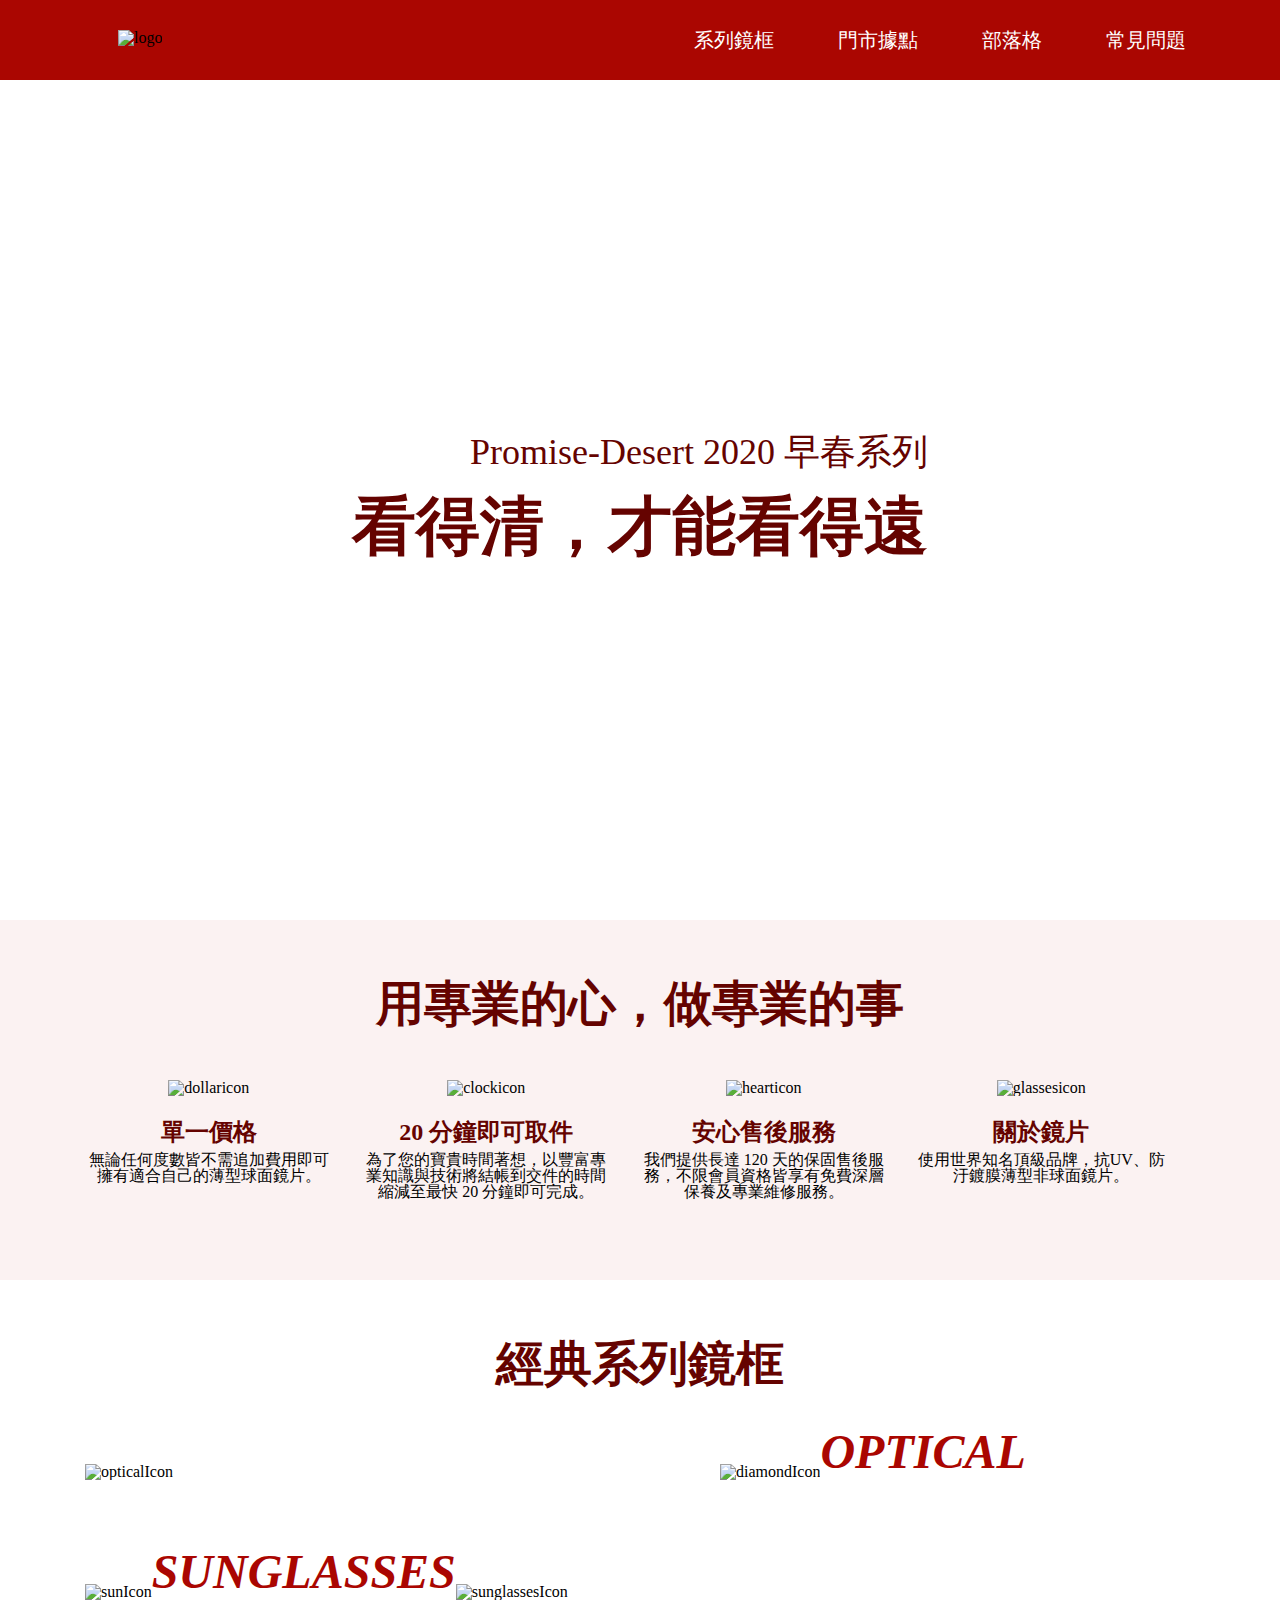
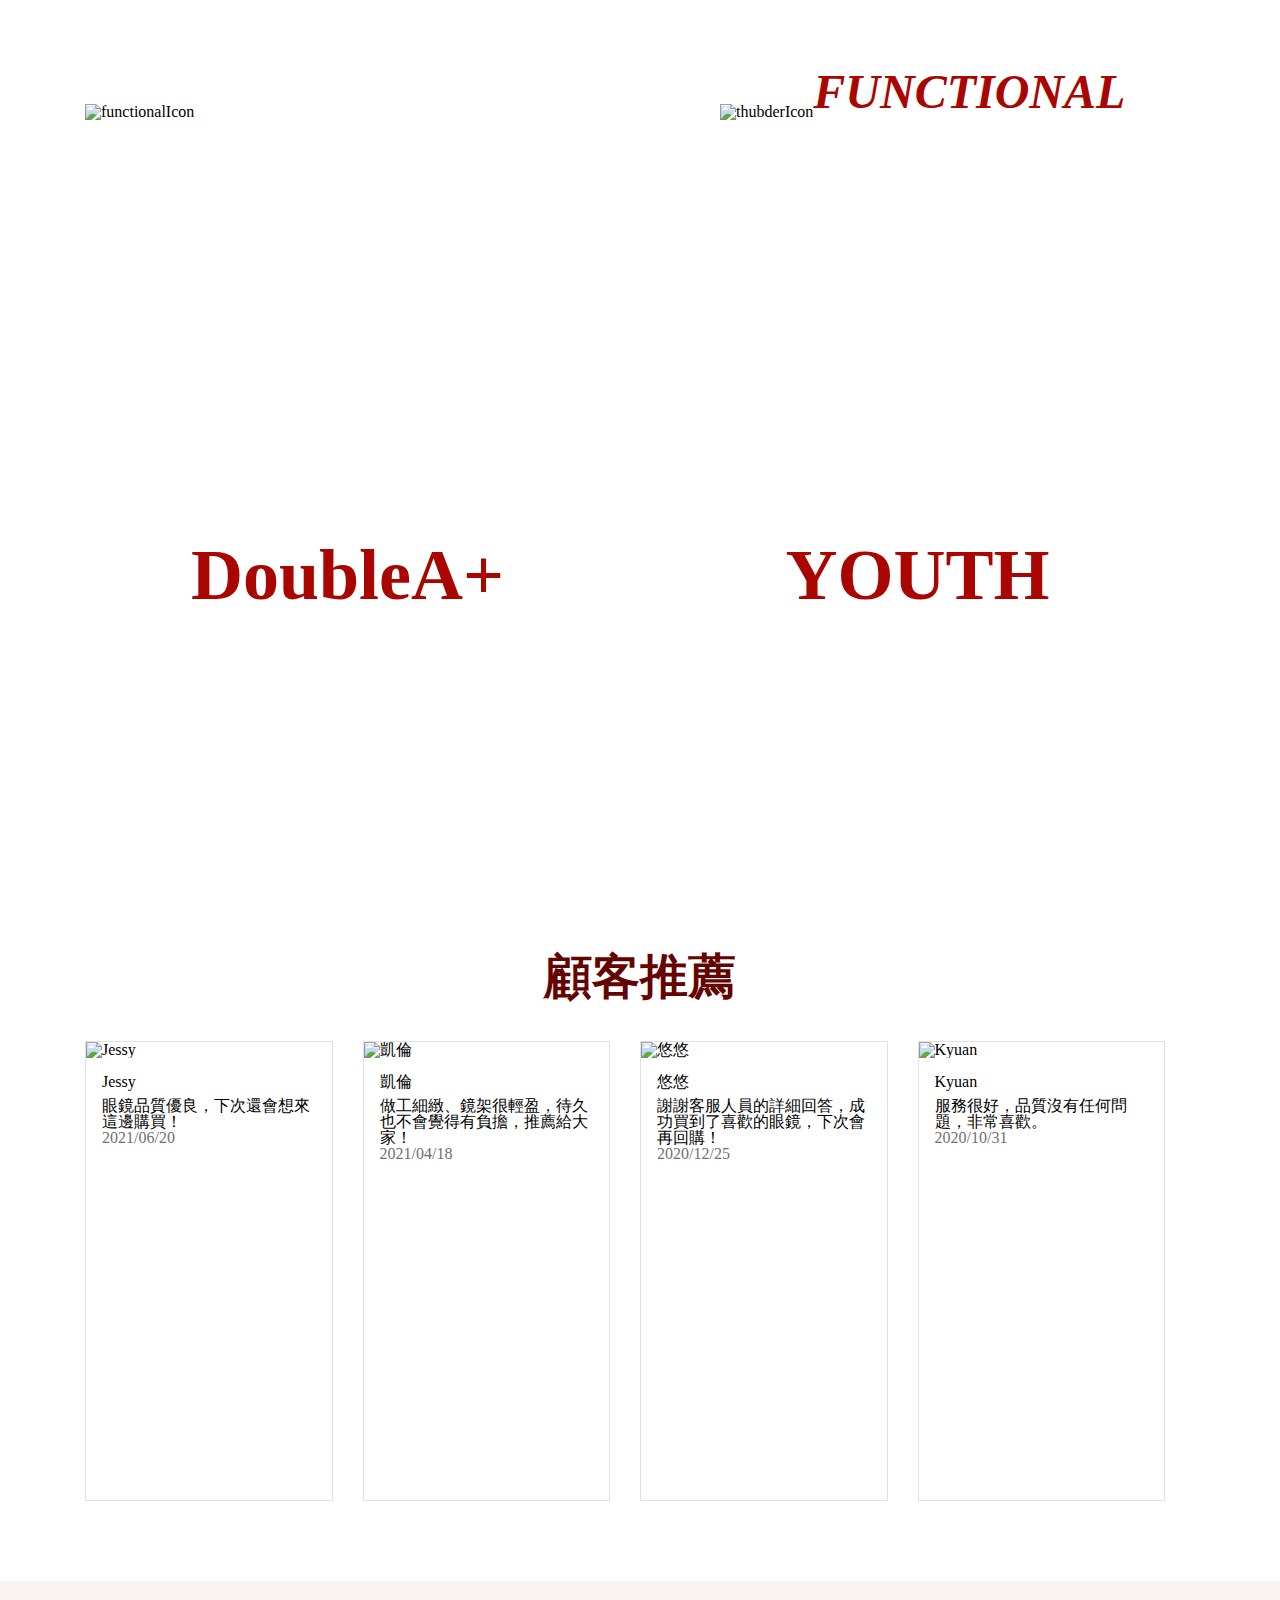
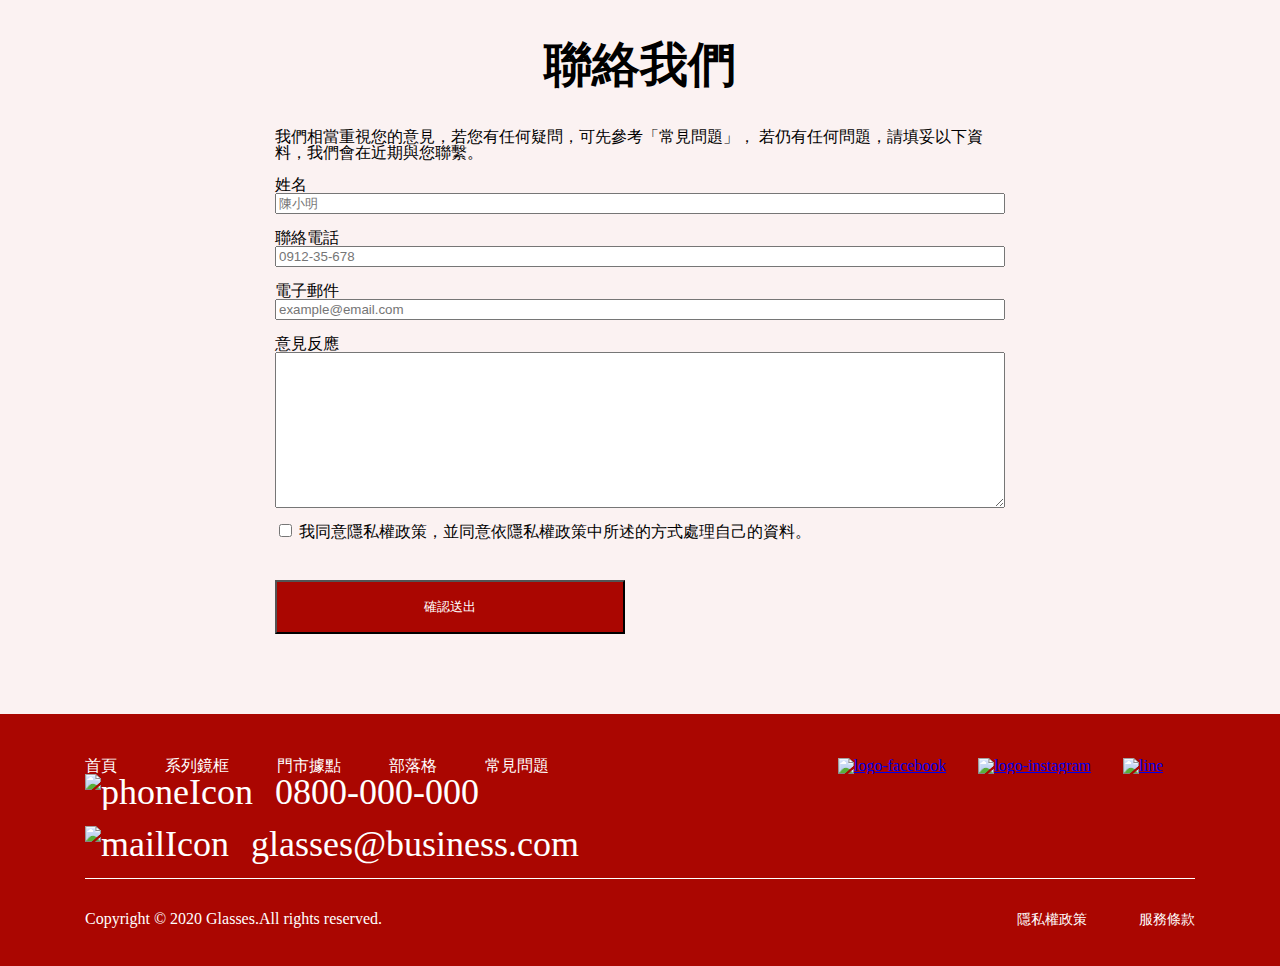
==== index.html @ e43534dd "Update 2021-07-26T12:01:06.175Z" ====
<!DOCTYPE html>
<html lang="en">

<head>
  <meta charset="UTF-8">
  <meta name="viewport" content="width=device-width, initial-scale=1.0">
  <meta http-equiv="X-UA-Compatible" content="ie=edge">
  <title>首頁</title>
  <link rel="stylesheet" href="./assets/style/all.css">
</head>

<body>
  <div class="navbar">
    <img src="https://github.com/hexschool/webLayoutTraining1st/blob/master/week3/logo.png?raw=true" alt="logo">
        <ul class="linksorder">
            <li><a href="#">系列鏡框</a></li>
            <li><a href="#">門市據點</a></li>
            <li><a href="#">部落格</a></li>
            <li><a href="#">常見問題</a></li>
        </ul>
    </div>
  
<div class="banner ">
  <div class="container">
  <h3 class="text-primary text-right">Promise-Desert 2020 早春系列</h3>
  <h1 class="text-primary text-right">看得清，才能看得遠</h1>
  </div>
</div>
<div class="info">
  <div class="container">
  <h2 class="text-primary pt-60 ">用專業的心，做專業的事</h2>
  <ul class="serviceInfo">
      <li>
          <img src="https://raw.githubusercontent.com/hexschool/webLayoutTraining1st/master/week3/icon-dollar.svg" alt="dollaricon">
          <h4 class="text-primary">單一價格</h4>
          <p>無論任何度數皆不需追加費用即可擁有適合自己的薄型球面鏡片。</p>
      </li>
      <li>
          <img src="https://raw.githubusercontent.com/hexschool/webLayoutTraining1st/master/week3/icon-clock.svg" alt="clockicon">
          <h4 class="text-primary">20 分鐘即可取件</h4>
          <p>為了您的寶貴時間著想，以豐富專業知識與技術將結帳到交件的時間縮減至最快 20 分鐘即可完成。</p>
      </li>
      <li>
          <img src="https://raw.githubusercontent.com/hexschool/webLayoutTraining1st/master/week3/icon-heart.svg" alt="hearticon">
          <h4 class="text-primary">安心售後服務</h4>
          <p>我們提供長達 120 天的保固售後服務，不限會員資格皆享有免費深層保養及專業維修服務。</p>
      </li>
      <li>
          <img src="https://raw.githubusercontent.com/hexschool/webLayoutTraining1st/master/week3/icon-glasses.svg" alt="glassesicon">
          <h4 class="text-primary">關於鏡片</h4>
          <p>使用世界知名頂級品牌，抗UV、防汙鍍膜薄型非球面鏡片。</p>
      </li>
  </ul>
</div>
</div>
<div class="classic container">
  <h2 class="text-primary pt-60">經典系列鏡框</h2>
  <div class="classicTypes">
      <div class="optical">
          <img class="size" src="https://github.com/hexschool/webLayoutTraining1st/blob/master/week3/product-1.png?raw=true" alt="opticalIcon">
          <img src="https://raw.githubusercontent.com/hexschool/webLayoutTraining1st/master/week3/icon-diamond.svg" alt="diamondIcon">
          <h2 class="text-secondary">OPTICAL</h2>
      </div>
      <div class="sunglasses">
          <img src="https://raw.githubusercontent.com/hexschool/webLayoutTraining1st/master/week3/icon-sun.svg" alt="sunIcon">
          <h2 class="text-secondary">SUNGLASSES</h2>
          <img class="size" src="https://github.com/hexschool/webLayoutTraining1st/blob/master/week3/product-2.png?raw=true" alt="sunglassesIcon">
      </div>
      <div class="functional">
          <img class="size" src="https://github.com/hexschool/webLayoutTraining1st/blob/master/week3/product-3.png?raw=true" alt="functionalIcon">
          <img src="https://raw.githubusercontent.com/hexschool/webLayoutTraining1st/master/week3/icon-thunder.svg" alt="thubderIcon">
          <h2 class="text-secondary">FUNCTIONAL</h2>
      </div>
  </div>
</div>
<div class="cobrand">
  <div class="container">
  <h2 class="text-third pt-60">聯名設計鏡框</h2>
  <div class="cobrandInfo">
  <div class="cobrandDetail">
      <p>DoubleA+</p>
  </div>
  <div class="cobrandImg">
      <p>YOUTH</p>
  </div>
   </div>
  </div>
</div>
<div class="recommend">
  <div class="container">
  <h2 class="text-primary pt-60">顧客推薦</h2>
  <ul class="recommendDetail">
      <li>
          <img src="https://github.com/hexschool/webLayoutTraining1st/blob/master/week3/rec-1.png?raw=true" alt="Jessy">
          <p class="mt-2">Jessy</p>
          <p class="mt-1">眼鏡品質優良，下次還會想來這邊購買！</p>
          <p class="text-forth">2021/06/20</p>
      </li>
      <li>
          <img src="https://github.com/hexschool/webLayoutTraining1st/blob/master/week3/rec-2.png?raw=true" alt="凱倫">
          <p class="mt-2">凱倫</p>
          <p class="mt-1">做工細緻、鏡架很輕盈，待久也不會覺得有負擔，推薦給大家！</p>
          <p class="text-forth">2021/04/18</p>
      </li>
       <li>
           <img src="https://github.com/hexschool/webLayoutTraining1st/blob/master/week3/rec-3.png?raw=true" alt="悠悠">
           <p class="mt-2">悠悠</p>
           <p class="mt-1">謝謝客服人員的詳細回答，成功買到了喜歡的眼鏡，下次會再回購！</p>
           <p class="text-forth">2020/12/25</p>
       </li>
       <li>
           <img src="https://github.com/hexschool/webLayoutTraining1st/blob/master/week3/rec-4.png?raw=true" alt="Kyuan">
           <p class="mt-2">Kyuan</p>
           <p class="mt-1">服務很好，品質沒有任何問題，非常喜歡。</p>
           <p class="text-forth ">2020/10/31</p>
       </li>
  </ul>
  </div>
</div>
<div class="contact">
  <div class="container">
  <div class="contactDetails">
  <h2 class="pt-60">聯絡我們</h2>
  <p>我們相當重視您的意見，若您有任何疑問，可先參考「常見問題」，
      若仍有任何問題，請填妥以下資料，我們會在近期與您聯繫。</p>
  <form action="">
      <label class="mt-2" for="name">姓名</label>
      <input id="name" type="text" placeholder="陳小明" required>
      <label class="mt-2"  for="phone">聯絡電話</label>
      <input id="phone"type="number" placeholder="0912-35-678" required>
      <label class="mt-2"  for="email">電子郵件</label>
      <input id="phone" type="email" placeholder="example@email.com" required>
      <label class="mt-2"  for="suggestion">意見反應</label>
      <textarea name="suggestion" id="suggestion" cols="30" rows="10" >
      </textarea>
      <div>
      <input class="mt-2"  type="checkbox" id="checkbox">
      <label for="checkbox">我同意隱私權政策，並同意依隱私權政策中所述的方式處理自己的資料。</label>
      </div>
      <input class="mt-5 btnSize"  type="submit" value="確認送出">
  </div>
  </div>
</div>

  <div class="footer">
    <div class="container">
        <div class="links">
           <ul class="navLinks">
               <li><a href="">首頁</a></li>
               <li><a href="">系列鏡框</a></li>
               <li><a href="">門市據點</a></li>
               <li><a href="">部落格</a></li>
               <li><a href="">常見問題</a></li>
           </ul>
           <ul class="socialMedia">
               <li><a href="#"><img class="iconSize" src="https://raw.githubusercontent.com/hexschool/webLayoutTraining1st/master/week3/logo-facebook.svg" alt="logo-facebook"></a></li>
               <li><a href="#"><img class="iconSize" src="https://raw.githubusercontent.com/hexschool/webLayoutTraining1st/master/week3/logo-instagram.svg" alt="logo-instagram"></a></li>
               <li><a href="#"><img class="iconSize" src="https://raw.githubusercontent.com/hexschool/webLayoutTraining1st/master/week3/icon-line.svg" alt="line"></a></li>
           </ul>
       </div>
       <div class="PhoneAndMail">
       <a href="#"><img class="imageSize" src="https://raw.githubusercontent.com/hexschool/webLayoutTraining1st/master/week3/icon-phone.svg" alt="phoneIcon">0800-000-000</a>
       <a href="#"><img class="imageSize" src="https://raw.githubusercontent.com/hexschool/webLayoutTraining1st/master/week3/icon-mail.svg" alt="mailIcon">glasses@business.com</a>
       </div>
       <div class="moreInfo">
       <p class="text-third">Copyright © 2020 Glasses.All rights reserved.</p>
       <div class="rule">
       <a  class="text-third pr-48" href="#">隱私權政策</a>
       <a  class="text-third" href="#">服務條款</a>
       </div>
    </div>     
  </div>
</div>


  <script src="./assets/js/vendors.js"></script>
  <script src="./assets/js/all.js"></script>
</body>

</html>
---- assets/style/all.css ----
@charset "UTF-8";
/* http://meyerweb.com/eric/tools/css/reset/ 
   v2.0 | 20110126
   License: none (public domain)
*/
html, body, div, span, applet, object, iframe,
h1, h2, h3, h4, h5, h6, p, blockquote, pre,
a, abbr, acronym, address, big, cite, code,
del, dfn, em, img, ins, kbd, q, s, samp,
small, strike, strong, sub, sup, tt, var,
b, u, i, center,
dl, dt, dd, ol, ul, li,
fieldset, form, label, legend,
table, caption, tbody, tfoot, thead, tr, th, td,
article, aside, canvas, details, embed,
figure, figcaption, footer, header, hgroup,
menu, nav, output, ruby, section, summary,
time, mark, audio, video {
  margin: 0;
  padding: 0;
  border: 0;
  font-size: 100%;
  font: inherit;
  vertical-align: baseline; }

/* HTML5 display-role reset for older browsers */
article, aside, details, figcaption, figure,
footer, header, hgroup, menu, nav, section {
  display: block; }

body {
  line-height: 1; }

ol, ul {
  list-style: none; }

blockquote, q {
  quotes: none; }

blockquote:before, blockquote:after,
q:before, q:after {
  content: '';
  content: none; }

table {
  border-collapse: collapse;
  border-spacing: 0; }

img {
  max-width: 100%;
  height: auto; }

*, *::before, *::after {
  -webkit-box-sizing: border-box;
          box-sizing: border-box; }

.container {
  max-width: 1110px;
  margin: 0 auto; }

.body {
  font-family: -apple-system, BlinkMacSystemFont, "Segoe UI", "Microsoft JhengHei", Roboto, "Helvetica Neue", Arial, sans-serif,思源黑體 TW;
  font-size: 16px;
  line-height: 1.5; }

.text-third {
  color: white; }

.navbar {
  background-color: #AA0601;
  display: -webkit-box;
  display: -ms-flexbox;
  display: flex;
  -webkit-box-pack: justify;
      -ms-flex-pack: justify;
          justify-content: space-between;
  padding: 30px; }
  .navbar img {
    padding-left: 88px; }

.linksorder {
  display: -webkit-box;
  display: -ms-flexbox;
  display: flex;
  -webkit-box-align: center;
      -ms-flex-align: center;
          align-items: center; }
  .linksorder li a {
    color: #FFFFFF;
    font-family: 思源黑體 TW ,serif;
    font-size: 20px;
    text-decoration: none;
    padding-right: 64px; }

@media (max-width: 768px) {
  .container {
    max-width: 690px; }
  .navbar {
    padding: 38px 0px; }
  .navbar img {
    padding-left: 39px; } }

@media (max-width: 375px) {
  .container {
    max-width: 345px; } }

.footer {
  background-color: #AA0601; }

.links {
  display: -webkit-box;
  display: -ms-flexbox;
  display: flex;
  -webkit-box-pack: justify;
      -ms-flex-pack: justify;
          justify-content: space-between;
  padding-top: 44px;
  -webkit-box-align: center;
      -ms-flex-align: center;
          align-items: center; }

.navLinks {
  display: -webkit-box;
  display: -ms-flexbox;
  display: flex; }
  .navLinks li {
    padding-right: 48px; }
    .navLinks li a {
      text-decoration: none;
      color: white;
      font-family: 思源黑體 TW; }

.iconSize {
  width: 48px;
  height: 48px; }

.socialMedia {
  display: -webkit-box;
  display: -ms-flexbox;
  display: flex; }
  .socialMedia li {
    padding-right: 32px; }

.imageSize {
  width: 36px;
  height: 36px;
  padding-right: 22px; }

.PhoneAndMail {
  display: -webkit-box;
  display: -ms-flexbox;
  display: flex;
  -webkit-box-orient: vertical;
  -webkit-box-direction: normal;
      -ms-flex-direction: column;
          flex-direction: column;
  border-bottom: 1px solid white; }
  .PhoneAndMail a {
    text-decoration: none;
    color: white;
    font-size: 36px;
    padding-bottom: 16px; }

.moreInfo {
  display: -webkit-box;
  display: -ms-flexbox;
  display: flex;
  -webkit-box-pack: justify;
      -ms-flex-pack: justify;
          justify-content: space-between;
  padding-top: 32px;
  padding-bottom: 39px; }

.pr-48 {
  padding-right: 48px; }

.rule a {
  text-decoration: none;
  font-size: 14px; }

@media (max-width: 768px) {
  .container {
    max-width: 690px; }
  .footer .container {
    margin-left: 48px;
    margin-right: 40px; }
  .navLinks li {
    padding-right: 40px; }
  .socialMedia li {
    padding-right: 24px; }
  .iconSize {
    width: 24px;
    height: 24px; }
  .PhoneAndMail a {
    font-size: 20px;
    padding-bottom: 12px; }
  .imageSize {
    width: 18px;
    height: 18px;
    padding-right: 11px; } }

h1 {
  font-size: 64px;
  font-weight: bold;
  line-height: 1.5; }

h2 {
  font-size: 48px;
  text-align: center;
  font-weight: bold; }

h3 {
  font-size: 36px;
  line-height: 1.5; }

h4 {
  font-size: 24px;
  font-weight: bold; }

.text-primary {
  color: #650300; }

.text-secondary {
  color: #AA0601; }

.text-third {
  color: white; }

.text-forth {
  color: #707070; }

.pt-60 {
  padding-top: 60px; }

.text-right {
  text-align: right; }

.mt-1 {
  margin-top: 8px; }

.mt-2 {
  margin-top: 16px; }

.mt-5 {
  margin-top: 40px; }

.banner {
  height: 840px;
  background-image: url(https://github.com/hexschool/webLayoutTraining1st/blob/master/week3/banner.png?raw=true);
  background-position: center;
  background-size: cover;
  background-repeat: no-repeat;
  display: -webkit-box;
  display: -ms-flexbox;
  display: flex;
  -webkit-box-align: center;
      -ms-flex-align: center;
          align-items: center; }

.info {
  background-color: #AA06010D; }
  .info h2 {
    margin-bottom: 52px; }

.serviceInfo {
  display: -webkit-box;
  display: -ms-flexbox;
  display: flex;
  -webkit-box-pack: center;
      -ms-flex-pack: center;
          justify-content: center;
  text-align: center; }
  .serviceInfo li {
    width: 25%;
    padding-right: 30px; }
    .serviceInfo li img {
      height: 83px;
      width: 83px; }
    .serviceInfo li h4 {
      padding: 24px 0px 8px 0px; }
    .serviceInfo li p {
      padding-bottom: 80px; }

.size {
  width: 635px; }

.classic h2, .cobrand h2, .recommend h2, .contact h2 {
  margin-bottom: 40px; }

.classicTypes {
  display: -webkit-box;
  display: -ms-flexbox;
  display: flex;
  -ms-flex-wrap: wrap;
      flex-wrap: wrap; }
  .classicTypes h2 {
    display: inline;
    font-family: Roboto;
    font-style: italic; }

.optical, .sunglasses, .functional {
  padding-bottom: 32px;
  display: -webkit-box;
  display: -ms-flexbox;
  display: flex;
  -webkit-box-pack: justify;
      -ms-flex-pack: justify;
          justify-content: space-between;
  -webkit-box-align: center;
      -ms-flex-align: center;
          align-items: center; }

.cobrand {
  height: 705px;
  background-image: url(https://github.com/hexschool/webLayoutTraining1st/blob/master/week3/bg.png?raw=true);
  background-position: center;
  background-size: cover;
  background-repeat: no-repeat;
  display: -webkit-box;
  display: -ms-flexbox;
  display: flex;
  -webkit-box-align: center;
      -ms-flex-align: center;
          align-items: center;
  padding-bottom: 80px; }

.cobrandInfo {
  display: -webkit-box;
  display: -ms-flexbox;
  display: flex;
  font-size: 72px;
  font-family: roboto;
  font-weight: bold;
  color: #AA0601; }

.cobrandDetail {
  background-image: url(https://github.com/hexschool/webLayoutTraining1st/blob/master/week3/product-8.png?raw=true);
  background-position: center;
  width: 50%;
  background-size: cover;
  background-repeat: no-repeat;
  display: -webkit-box;
  display: -ms-flexbox;
  display: flex;
  -webkit-box-pack: center;
      -ms-flex-pack: center;
          justify-content: center;
  -webkit-box-align: center;
      -ms-flex-align: center;
          align-items: center;
  margin-right: 30px; }
  .cobrandDetail p {
    padding: 180px 104px; }

.cobrandImg {
  background-image: url(https://github.com/hexschool/webLayoutTraining1st/blob/master/week3/product-9.png?raw=true);
  background-position: center;
  width: 50%;
  background-size: cover;
  background-repeat: no-repeat;
  display: -webkit-box;
  display: -ms-flexbox;
  display: flex;
  -webkit-box-pack: center;
      -ms-flex-pack: center;
          justify-content: center;
  -webkit-box-align: center;
      -ms-flex-align: center;
          align-items: center; }
  .cobrandImg p {
    padding: 180px 152px; }

.recommendDetail {
  display: -webkit-box;
  display: -ms-flexbox;
  display: flex;
  margin-bottom: 80px; }
  .recommendDetail li {
    width: 25%;
    height: 460px;
    margin-right: 30px;
    border: 1px solid #DEE2E6;
    text-align: left; }
    .recommendDetail li p {
      font-family: 思源黑體 TW;
      padding: 0px 16px; }
    .recommendDetail li img {
      width: 100%; }

.contact {
  background-color: #AA06010D;
  display: -webkit-box;
  display: -ms-flexbox;
  display: flex; }

.contactDetails {
  display: -webkit-box;
  display: -ms-flexbox;
  display: flex;
  -webkit-box-orient: vertical;
  -webkit-box-direction: normal;
      -ms-flex-direction: column;
          flex-direction: column;
  padding: 0px 190px; }
  .contactDetails form {
    display: -webkit-box;
    display: -ms-flexbox;
    display: flex;
    -webkit-box-orient: vertical;
    -webkit-box-direction: normal;
        -ms-flex-direction: column;
            flex-direction: column;
    margin-bottom: 80px; }

.btnSize {
  width: 350px;
  height: 54px;
  color: white;
  background-color: #AA0601; }

/*# sourceMappingURL=all.css.map */
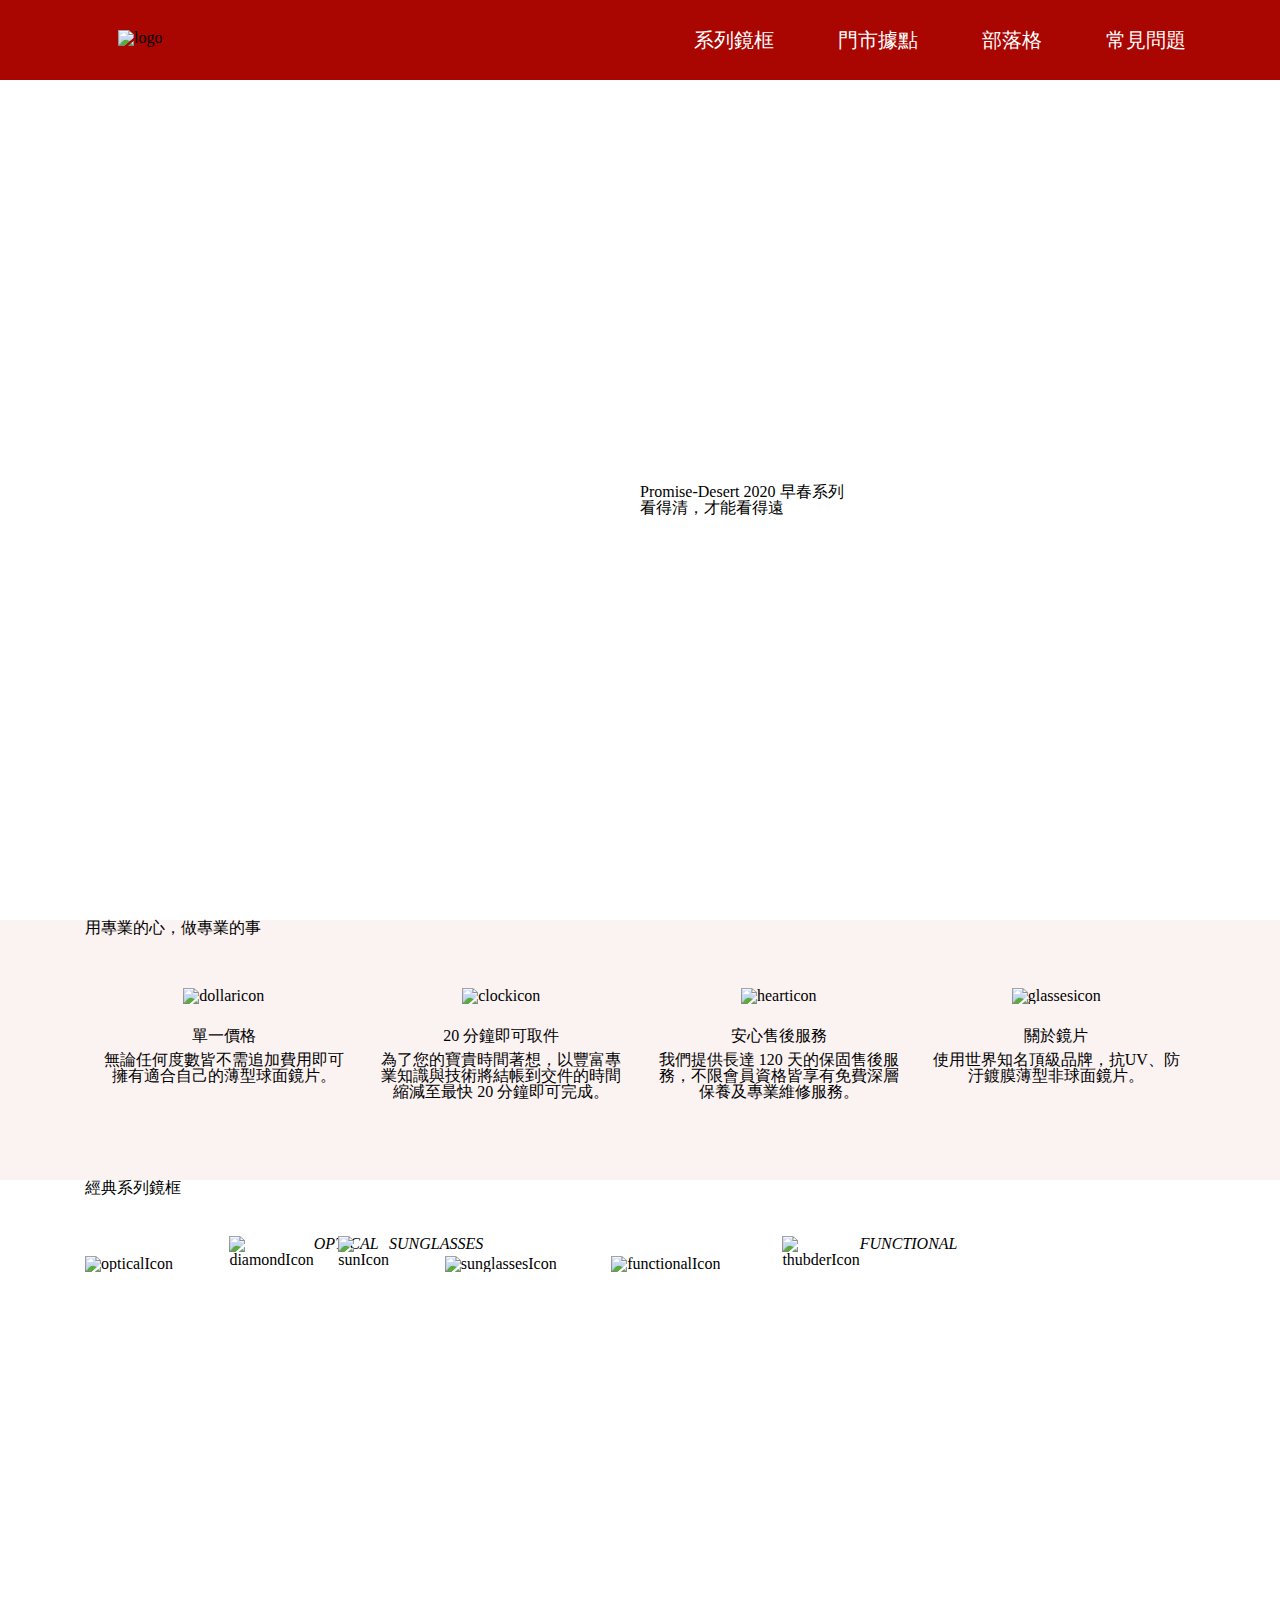
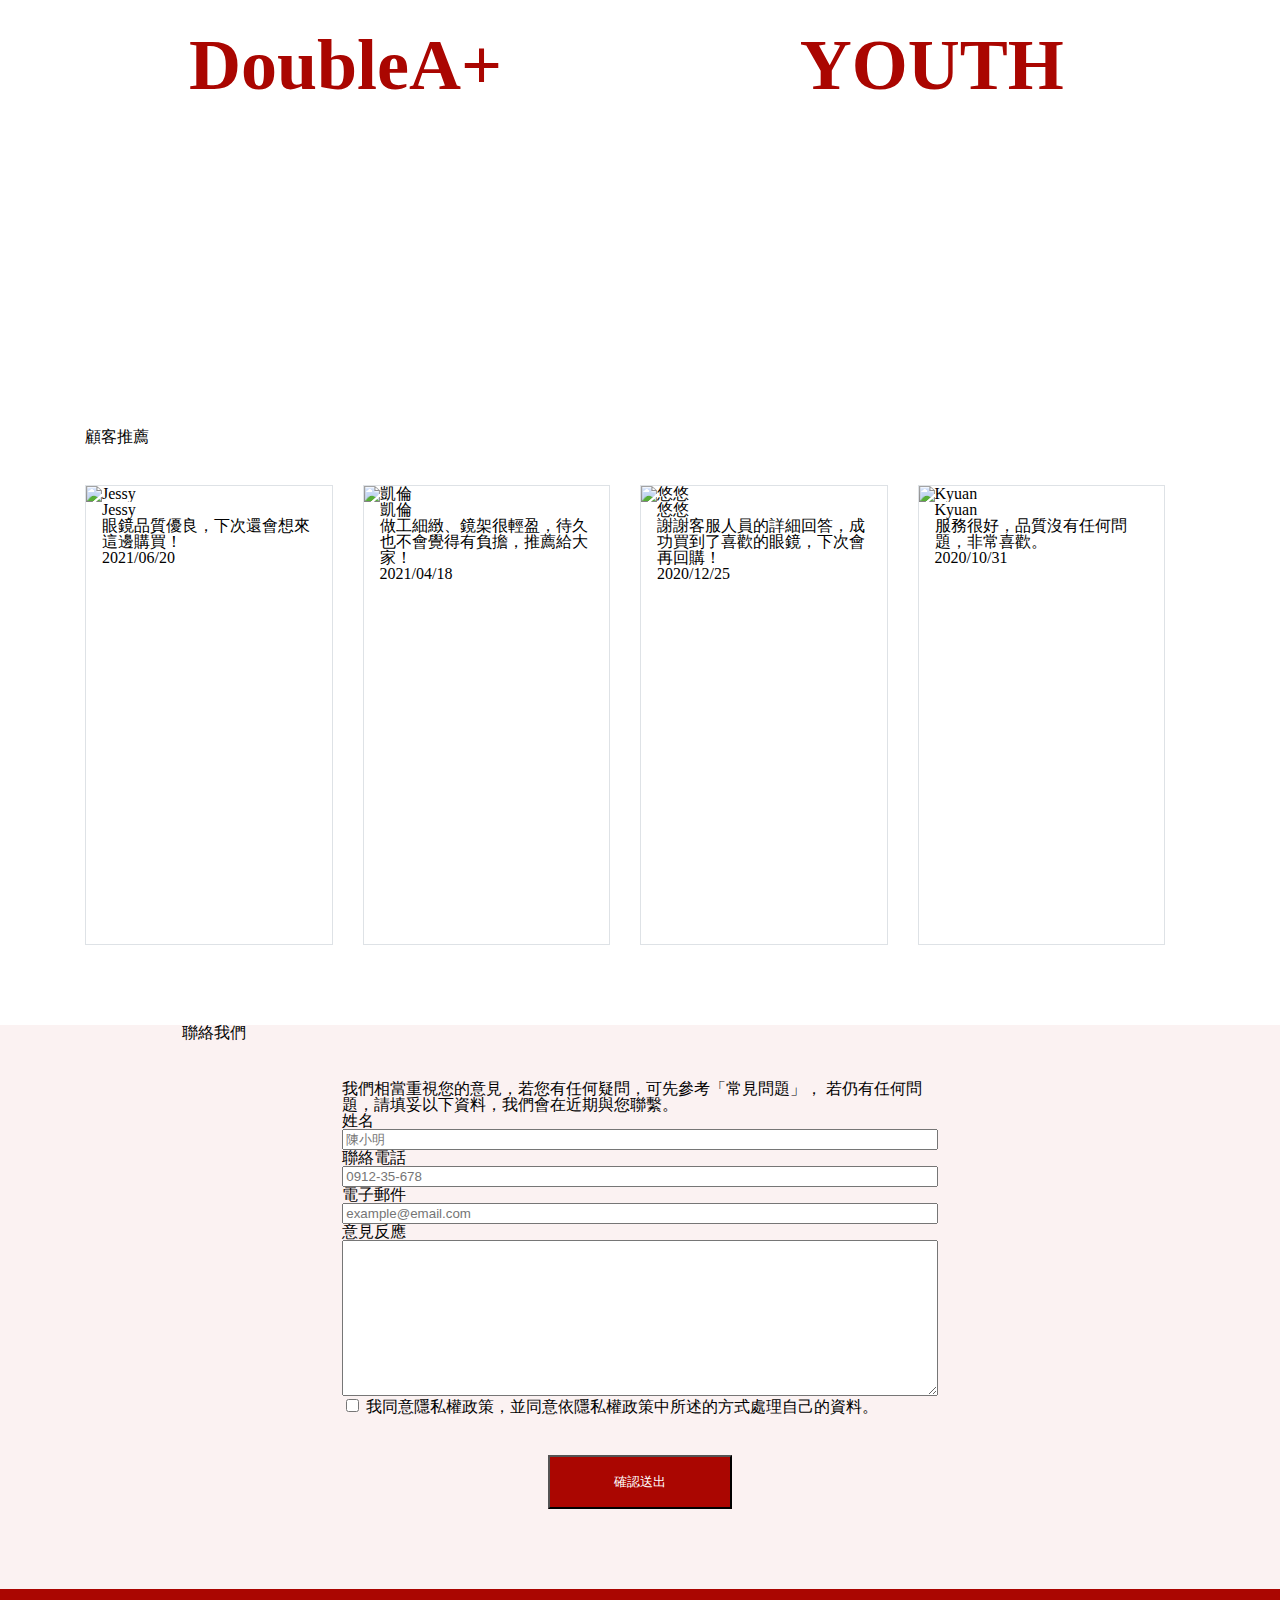
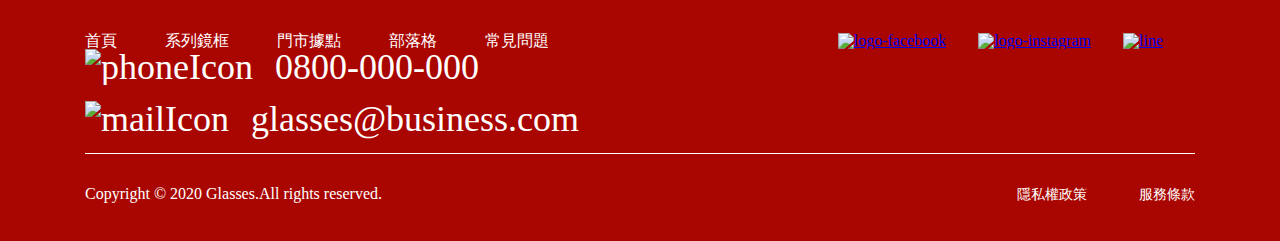
==== commit a04dd3d5: "Update 2021-07-29T05:12:31.939Z" ====
--- a/index.html
+++ b/index.html
@@ -14,133 +14,146 @@
     <img src="https://github.com/hexschool/webLayoutTraining1st/blob/master/week3/logo.png?raw=true" alt="logo">
         <ul class="linksorder">
             <li><a href="#">系列鏡框</a></li>
-            <li><a href="#">門市據點</a></li>
+            <li><a href="/app/stores.html">門市據點</a></li>
             <li><a href="#">部落格</a></li>
             <li><a href="#">常見問題</a></li>
         </ul>
     </div>
   
-<div class="banner ">
-  <div class="container">
-  <h3 class="text-primary text-right">Promise-Desert 2020 早春系列</h3>
-  <h1 class="text-primary text-right">看得清，才能看得遠</h1>
+<div class="banner">
+    <div class="container text-primary text-right marginpercent">
+      <h3>Promise-Desert 2020 早春系列</h3>
+      <h1>看得清，才能看得遠</h1>
+    </div>
   </div>
-</div>
-<div class="info">
-  <div class="container">
-  <h2 class="text-primary pt-60 ">用專業的心，做專業的事</h2>
-  <ul class="serviceInfo">
-      <li>
+  <div class="info">
+    <div class="container">
+      <h2 class="text-primary pt-60 ">用專業的心，做專業的事</h2>
+      <ul class="serviceInfo">
+        <li>
           <img src="https://raw.githubusercontent.com/hexschool/webLayoutTraining1st/master/week3/icon-dollar.svg" alt="dollaricon">
           <h4 class="text-primary">單一價格</h4>
           <p>無論任何度數皆不需追加費用即可擁有適合自己的薄型球面鏡片。</p>
-      </li>
-      <li>
+        </li>
+        <li>
           <img src="https://raw.githubusercontent.com/hexschool/webLayoutTraining1st/master/week3/icon-clock.svg" alt="clockicon">
           <h4 class="text-primary">20 分鐘即可取件</h4>
           <p>為了您的寶貴時間著想，以豐富專業知識與技術將結帳到交件的時間縮減至最快 20 分鐘即可完成。</p>
-      </li>
-      <li>
+        </li>
+        <li>
           <img src="https://raw.githubusercontent.com/hexschool/webLayoutTraining1st/master/week3/icon-heart.svg" alt="hearticon">
           <h4 class="text-primary">安心售後服務</h4>
           <p>我們提供長達 120 天的保固售後服務，不限會員資格皆享有免費深層保養及專業維修服務。</p>
-      </li>
-      <li>
+        </li>
+        <li>
           <img src="https://raw.githubusercontent.com/hexschool/webLayoutTraining1st/master/week3/icon-glasses.svg" alt="glassesicon">
           <h4 class="text-primary">關於鏡片</h4>
           <p>使用世界知名頂級品牌，抗UV、防汙鍍膜薄型非球面鏡片。</p>
-      </li>
-  </ul>
-</div>
-</div>
-<div class="classic container">
-  <h2 class="text-primary pt-60">經典系列鏡框</h2>
-  <div class="classicTypes">
-      <div class="optical">
-          <img class="size" src="https://github.com/hexschool/webLayoutTraining1st/blob/master/week3/product-1.png?raw=true" alt="opticalIcon">
+        </li>
+      </ul>
+    </div>
+  </div>
+  <div class="classic container">
+    <h2 class="text-primary pt-60">經典系列鏡框</h2>
+    <div class="classicTypes">
+      <div class="category">
+        <div class="categoryIcon mr-30">
+          <img src="https://github.com/hexschool/webLayoutTraining1st/blob/master/week3/product-1.png?raw=true" alt="opticalIcon">
+        </div>
+        <div class="categoryDesc">
           <img src="https://raw.githubusercontent.com/hexschool/webLayoutTraining1st/master/week3/icon-diamond.svg" alt="diamondIcon">
           <h2 class="text-secondary">OPTICAL</h2>
+        </div>
       </div>
-      <div class="sunglasses">
+      <div class="category sunglasses">
+        <div class="categoryDesc">
           <img src="https://raw.githubusercontent.com/hexschool/webLayoutTraining1st/master/week3/icon-sun.svg" alt="sunIcon">
           <h2 class="text-secondary">SUNGLASSES</h2>
-          <img class="size" src="https://github.com/hexschool/webLayoutTraining1st/blob/master/week3/product-2.png?raw=true" alt="sunglassesIcon">
+        </div>
+        <div class="categoryIcon mr-30">
+          <img src="https://github.com/hexschool/webLayoutTraining1st/blob/master/week3/product-2.png?raw=true" alt="sunglassesIcon">
+        </div>
       </div>
-      <div class="functional">
-          <img class="size" src="https://github.com/hexschool/webLayoutTraining1st/blob/master/week3/product-3.png?raw=true" alt="functionalIcon">
+      <div class="category">
+        <div class="categoryIcon mr-30">
+          <img src="https://github.com/hexschool/webLayoutTraining1st/blob/master/week3/product-3.png?raw=true" alt="functionalIcon">
+        </div>
+        <div class="categoryDesc">
           <img src="https://raw.githubusercontent.com/hexschool/webLayoutTraining1st/master/week3/icon-thunder.svg" alt="thubderIcon">
           <h2 class="text-secondary">FUNCTIONAL</h2>
+        </div>
       </div>
+    </div>
   </div>
-</div>
-<div class="cobrand">
-  <div class="container">
-  <h2 class="text-third pt-60">聯名設計鏡框</h2>
-  <div class="cobrandInfo">
-  <div class="cobrandDetail">
-      <p>DoubleA+</p>
+  <div class="cobrand">
+    <div class="container">
+      <h2 class="text-third pt-60">聯名設計鏡框</h2>
+      <div class="cobrandInfo">
+        <div class="cobrandDetail">
+          <p>DoubleA+</p>
+        </div>
+        <div class="cobrandImg">
+          <p>YOUTH</p>
+        </div>
+      </div>
+    </div>
   </div>
-  <div class="cobrandImg">
-      <p>YOUTH</p>
-  </div>
-   </div>
-  </div>
-</div>
-<div class="recommend">
-  <div class="container">
-  <h2 class="text-primary pt-60">顧客推薦</h2>
-  <ul class="recommendDetail">
-      <li>
+  <div class="recommend">
+    <div class="container">
+      <h2 class="text-primary pt-60">顧客推薦</h2>
+      <ul class="recommendDetail">
+        <li>
           <img src="https://github.com/hexschool/webLayoutTraining1st/blob/master/week3/rec-1.png?raw=true" alt="Jessy">
           <p class="mt-2">Jessy</p>
           <p class="mt-1">眼鏡品質優良，下次還會想來這邊購買！</p>
           <p class="text-forth">2021/06/20</p>
-      </li>
-      <li>
+        </li>
+        <li>
           <img src="https://github.com/hexschool/webLayoutTraining1st/blob/master/week3/rec-2.png?raw=true" alt="凱倫">
           <p class="mt-2">凱倫</p>
           <p class="mt-1">做工細緻、鏡架很輕盈，待久也不會覺得有負擔，推薦給大家！</p>
           <p class="text-forth">2021/04/18</p>
-      </li>
-       <li>
-           <img src="https://github.com/hexschool/webLayoutTraining1st/blob/master/week3/rec-3.png?raw=true" alt="悠悠">
-           <p class="mt-2">悠悠</p>
-           <p class="mt-1">謝謝客服人員的詳細回答，成功買到了喜歡的眼鏡，下次會再回購！</p>
-           <p class="text-forth">2020/12/25</p>
-       </li>
-       <li>
-           <img src="https://github.com/hexschool/webLayoutTraining1st/blob/master/week3/rec-4.png?raw=true" alt="Kyuan">
-           <p class="mt-2">Kyuan</p>
-           <p class="mt-1">服務很好，品質沒有任何問題，非常喜歡。</p>
-           <p class="text-forth ">2020/10/31</p>
-       </li>
-  </ul>
+        </li>
+        <li>
+          <img src="https://github.com/hexschool/webLayoutTraining1st/blob/master/week3/rec-3.png?raw=true" alt="悠悠">
+          <p class="mt-2">悠悠</p>
+          <p class="mt-1">謝謝客服人員的詳細回答，成功買到了喜歡的眼鏡，下次會再回購！</p>
+          <p class="text-forth">2020/12/25</p>
+        </li>
+        <li>
+          <img src="https://github.com/hexschool/webLayoutTraining1st/blob/master/week3/rec-4.png?raw=true" alt="Kyuan">
+          <p class="mt-2">Kyuan</p>
+          <p class="mt-1">服務很好，品質沒有任何問題，非常喜歡。</p>
+          <p class="text-forth ">2020/10/31</p>
+        </li>
+      </ul>
+    </div>
   </div>
-</div>
-<div class="contact">
-  <div class="container">
-  <div class="contactDetails">
-  <h2 class="pt-60">聯絡我們</h2>
-  <p>我們相當重視您的意見，若您有任何疑問，可先參考「常見問題」，
-      若仍有任何問題，請填妥以下資料，我們會在近期與您聯繫。</p>
-  <form action="">
-      <label class="mt-2" for="name">姓名</label>
-      <input id="name" type="text" placeholder="陳小明" required>
-      <label class="mt-2"  for="phone">聯絡電話</label>
-      <input id="phone"type="number" placeholder="0912-35-678" required>
-      <label class="mt-2"  for="email">電子郵件</label>
-      <input id="phone" type="email" placeholder="example@email.com" required>
-      <label class="mt-2"  for="suggestion">意見反應</label>
-      <textarea name="suggestion" id="suggestion" cols="30" rows="10" >
-      </textarea>
-      <div>
-      <input class="mt-2"  type="checkbox" id="checkbox">
-      <label for="checkbox">我同意隱私權政策，並同意依隱私權政策中所述的方式處理自己的資料。</label>
+  <div class="contact">
+    <div class="container">
+      <div class="contactDetails">
+        <h2 class="pt-60">聯絡我們</h2>
+  
+        <form action="">
+          <p>我們相當重視您的意見，若您有任何疑問，可先參考「常見問題」，
+            若仍有任何問題，請填妥以下資料，我們會在近期與您聯繫。</p>
+          <label class="mt-2" for="name">姓名</label>
+          <input id="name" type="text" placeholder="陳小明" required>
+          <label class="mt-2" for="phone">聯絡電話</label>
+          <input id="phone" type="tel" placeholder="0912-35-678" required>
+          <label class="mt-2" for="email">電子郵件</label>
+          <input id="phone" type="email" placeholder="example@email.com" required>
+          <label class="mt-2" for="suggestion">意見反應</label>
+          <textarea name="suggestion" id="suggestion" cols="30" rows="10">
+          </textarea>
+          <div>
+            <input class="mt-2" type="checkbox" id="checkbox">
+            <label for="checkbox">我同意隱私權政策，並同意依隱私權政策中所述的方式處理自己的資料。</label>
+          </div>
+          <input class="mt-5 btnSize" type="submit" value="確認送出">
       </div>
-      <input class="mt-5 btnSize"  type="submit" value="確認送出">
+    </div>
   </div>
-  </div>
-</div>
 
   <div class="footer">
     <div class="container">
@@ -171,8 +184,6 @@
     </div>     
   </div>
 </div>
-
-
   <script src="./assets/js/vendors.js"></script>
   <script src="./assets/js/all.js"></script>
 </body>
--- a/assets/style/all.css
+++ b/assets/style/all.css
@@ -199,51 +199,6 @@
     height: 18px;
     padding-right: 11px; } }
 
-h1 {
-  font-size: 64px;
-  font-weight: bold;
-  line-height: 1.5; }
-
-h2 {
-  font-size: 48px;
-  text-align: center;
-  font-weight: bold; }
-
-h3 {
-  font-size: 36px;
-  line-height: 1.5; }
-
-h4 {
-  font-size: 24px;
-  font-weight: bold; }
-
-.text-primary {
-  color: #650300; }
-
-.text-secondary {
-  color: #AA0601; }
-
-.text-third {
-  color: white; }
-
-.text-forth {
-  color: #707070; }
-
-.pt-60 {
-  padding-top: 60px; }
-
-.text-right {
-  text-align: right; }
-
-.mt-1 {
-  margin-top: 8px; }
-
-.mt-2 {
-  margin-top: 16px; }
-
-.mt-5 {
-  margin-top: 40px; }
-
 .banner {
   height: 840px;
   background-image: url(https://github.com/hexschool/webLayoutTraining1st/blob/master/week3/banner.png?raw=true);
@@ -257,8 +212,12 @@
       -ms-flex-align: center;
           align-items: center; }
 
+.marginpercent {
+  margin-left: 50%; }
+
+/*服務項目*/
 .info {
-  background-color: #AA06010D; }
+  background-color: #aa06010d; }
   .info h2 {
     margin-bottom: 52px; }
 
@@ -266,13 +225,13 @@
   display: -webkit-box;
   display: -ms-flexbox;
   display: flex;
-  -webkit-box-pack: center;
-      -ms-flex-pack: center;
-          justify-content: center;
+  -ms-flex-wrap: wrap;
+      flex-wrap: wrap;
+  -ms-flex-pack: distribute;
+      justify-content: space-around;
   text-align: center; }
   .serviceInfo li {
-    width: 25%;
-    padding-right: 30px; }
+    width: 23%; }
     .serviceInfo li img {
       height: 83px;
       width: 83px; }
@@ -281,10 +240,11 @@
     .serviceInfo li p {
       padding-bottom: 80px; }
 
-.size {
-  width: 635px; }
-
-.classic h2, .cobrand h2, .recommend h2, .contact h2 {
+/*經典系列鏡框*/
+.classic h2,
+.cobrand h2,
+.recommend h2,
+.contact h2 {
   margin-bottom: 40px; }
 
 .classicTypes {
@@ -294,22 +254,28 @@
   -ms-flex-wrap: wrap;
       flex-wrap: wrap; }
   .classicTypes h2 {
-    display: inline;
     font-family: Roboto;
     font-style: italic; }
 
-.optical, .sunglasses, .functional {
+.category {
   padding-bottom: 32px;
   display: -webkit-box;
   display: -ms-flexbox;
   display: flex;
-  -webkit-box-pack: justify;
-      -ms-flex-pack: justify;
-          justify-content: space-between;
   -webkit-box-align: center;
       -ms-flex-align: center;
           align-items: center; }
 
+.categoryDesc {
+  display: -webkit-box;
+  display: -ms-flexbox;
+  display: flex;
+  width: 39%; }
+
+.categoryIcon {
+  width: 57%; }
+
+/*聯名設計鏡框*/
 .cobrand {
   height: 705px;
   background-image: url(https://github.com/hexschool/webLayoutTraining1st/blob/master/week3/bg.png?raw=true);
@@ -319,6 +285,9 @@
   display: -webkit-box;
   display: -ms-flexbox;
   display: flex;
+  -webkit-box-pack: center;
+      -ms-flex-pack: center;
+          justify-content: center;
   -webkit-box-align: center;
       -ms-flex-align: center;
           align-items: center;
@@ -331,64 +300,58 @@
   font-size: 72px;
   font-family: roboto;
   font-weight: bold;
-  color: #AA0601; }
+  color: #aa0601; }
 
 .cobrandDetail {
   background-image: url(https://github.com/hexschool/webLayoutTraining1st/blob/master/week3/product-8.png?raw=true);
   background-position: center;
-  width: 50%;
   background-size: cover;
   background-repeat: no-repeat;
-  display: -webkit-box;
-  display: -ms-flexbox;
-  display: flex;
   -webkit-box-pack: center;
       -ms-flex-pack: center;
           justify-content: center;
   -webkit-box-align: center;
       -ms-flex-align: center;
           align-items: center;
+  width: 48%;
   margin-right: 30px; }
   .cobrandDetail p {
-    padding: 180px 104px; }
+    padding: 179px 104px; }
 
 .cobrandImg {
   background-image: url(https://github.com/hexschool/webLayoutTraining1st/blob/master/week3/product-9.png?raw=true);
   background-position: center;
-  width: 50%;
   background-size: cover;
   background-repeat: no-repeat;
-  display: -webkit-box;
-  display: -ms-flexbox;
-  display: flex;
   -webkit-box-pack: center;
       -ms-flex-pack: center;
           justify-content: center;
   -webkit-box-align: center;
       -ms-flex-align: center;
-          align-items: center; }
+          align-items: center;
+  width: 48%; }
   .cobrandImg p {
-    padding: 180px 152px; }
-
+    padding: 179px 152px; }
+
+/*顧客推薦*/
 .recommendDetail {
   display: -webkit-box;
   display: -ms-flexbox;
   display: flex;
   margin-bottom: 80px; }
   .recommendDetail li {
-    width: 25%;
+    width: 23%;
     height: 460px;
     margin-right: 30px;
-    border: 1px solid #DEE2E6;
+    border: 1px solid #dee2e6;
     text-align: left; }
     .recommendDetail li p {
-      font-family: 思源黑體 TW;
+      font-family: "Noto Sans TC";
       padding: 0px 16px; }
-    .recommendDetail li img {
-      width: 100%; }
-
+
+/*聯絡我們*/
 .contact {
-  background-color: #AA06010D;
+  background-color: #aa06010d;
   display: -webkit-box;
   display: -ms-flexbox;
   display: flex; }
@@ -400,8 +363,7 @@
   -webkit-box-orient: vertical;
   -webkit-box-direction: normal;
       -ms-flex-direction: column;
-          flex-direction: column;
-  padding: 0px 190px; }
+          flex-direction: column; }
   .contactDetails form {
     display: -webkit-box;
     display: -ms-flexbox;
@@ -410,12 +372,110 @@
     -webkit-box-direction: normal;
         -ms-flex-direction: column;
             flex-direction: column;
-    margin-bottom: 80px; }
+    width: 65%;
+    margin: 0 auto; }
 
 .btnSize {
-  width: 350px;
+  width: 31%;
   height: 54px;
   color: white;
-  background-color: #AA0601; }
+  background-color: #aa0601;
+  margin: 0 auto;
+  margin-top: 40px;
+  margin-bottom: 80px; }
+
+.storeLists h2 {
+  font-family: 思源黑體 TW,serif;
+  font-size: 48px;
+  font-weight: bold;
+  border-left: 8px solid #9F1213;
+  margin-top: 96px;
+  margin-bottom: 60px; }
+
+.storeLists label {
+  font-size: 24px;
+  font-family: 思源黑體 TW,serif; }
+
+.lists {
+  display: -webkit-box;
+  display: -ms-flexbox;
+  display: flex;
+  -ms-flex-wrap: wrap;
+      flex-wrap: wrap;
+  margin-bottom: 160px; }
+  .lists li {
+    width: 31.5%;
+    margin-top: 32px;
+    padding-right: 30px; }
+
+.storePhoto {
+  border: 1px solid #00000020; }
+  .storePhoto img {
+    display: block;
+    height: 224px; }
+  .storePhoto h3 {
+    font-size: 24px;
+    line-height: 1.5;
+    padding-left: 24px;
+    padding-bottom: 12px;
+    padding-top: 12px; }
+
+.StoreInfo {
+  border: 1px solid #00000020; }
+  .StoreInfo p {
+    font-size: 20px;
+    line-height: 1.5;
+    padding-left: 24px; }
+    .StoreInfo p img {
+      width: 20px;
+      height: 20px; }
+
+.more {
+  background-color: #000000;
+  border: 1px solid #00000020;
+  padding: 20px 100px; }
+  .more a {
+    text-decoration: none;
+    color: white;
+    font-family: 思源黑體 TW, serif;
+    font-size: 19px; }
+
+@media (max-width: 768px) {
+  .container {
+    max-width: 690px; }
+  .storeLists label {
+    font-size: 16px; }
+  .lists li {
+    width: 50%; }
+  .storePhoto img {
+    height: 164px; } }
+
+@media (max-width: 375px) {
+  .container {
+    max-width: 345px; }
+  .storeLists h2 {
+    font-size: 28px;
+    border-left: 4px solid #9F1213;
+    margin-top: 28px;
+    margin-bottom: 56px; }
+  .storeLists label {
+    font-size: 14px; }
+  .storePhoto h3 {
+    font-size: 16px;
+    line-height: 1.5;
+    padding-bottom: 8px;
+    padding-top: 8px; }
+  .lists li {
+    width: 100%;
+    margin-top: 16px;
+    padding-right: 15px; }
+  .StoreInfo p {
+    font-size: 14px;
+    line-height: 1.5; }
+  .StoreInfo img {
+    width: 15px;
+    height: 15px; }
+  .more a {
+    font-size: 14px; } }
 
 /*# sourceMappingURL=all.css.map */
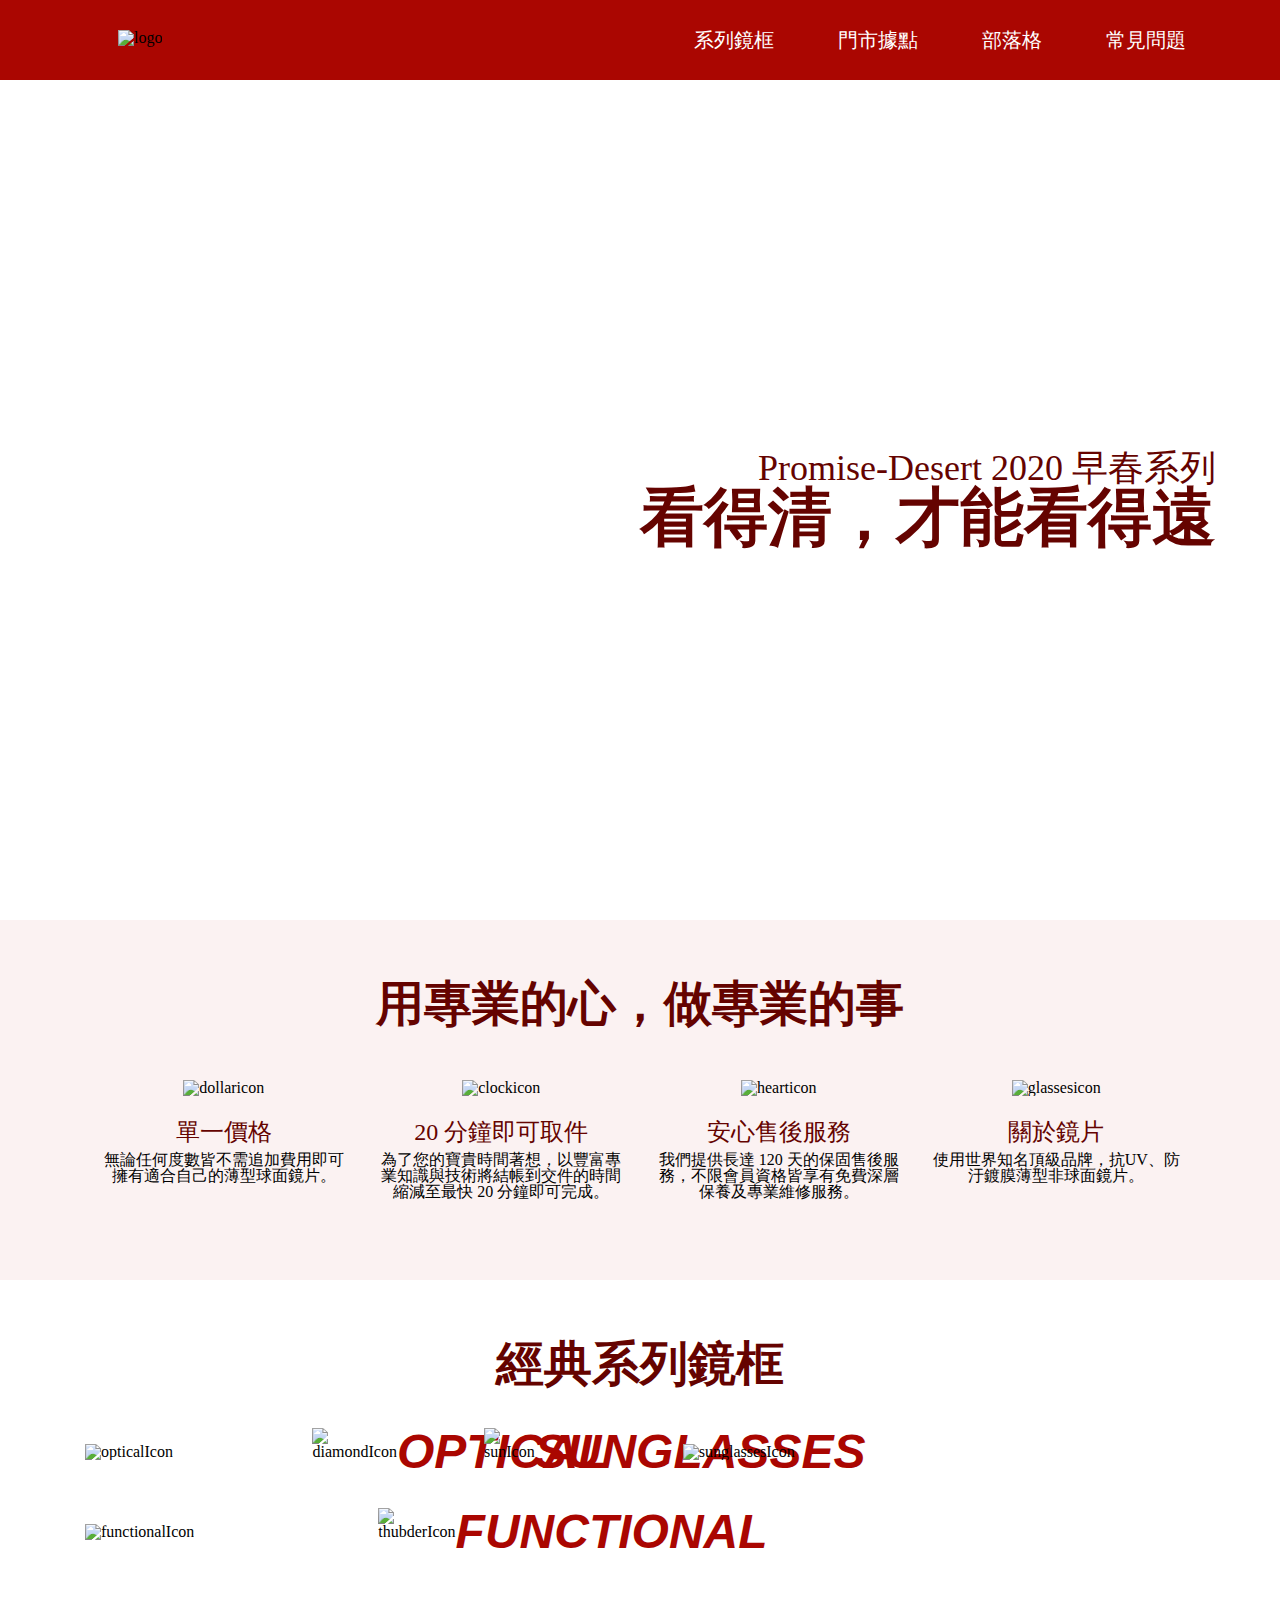
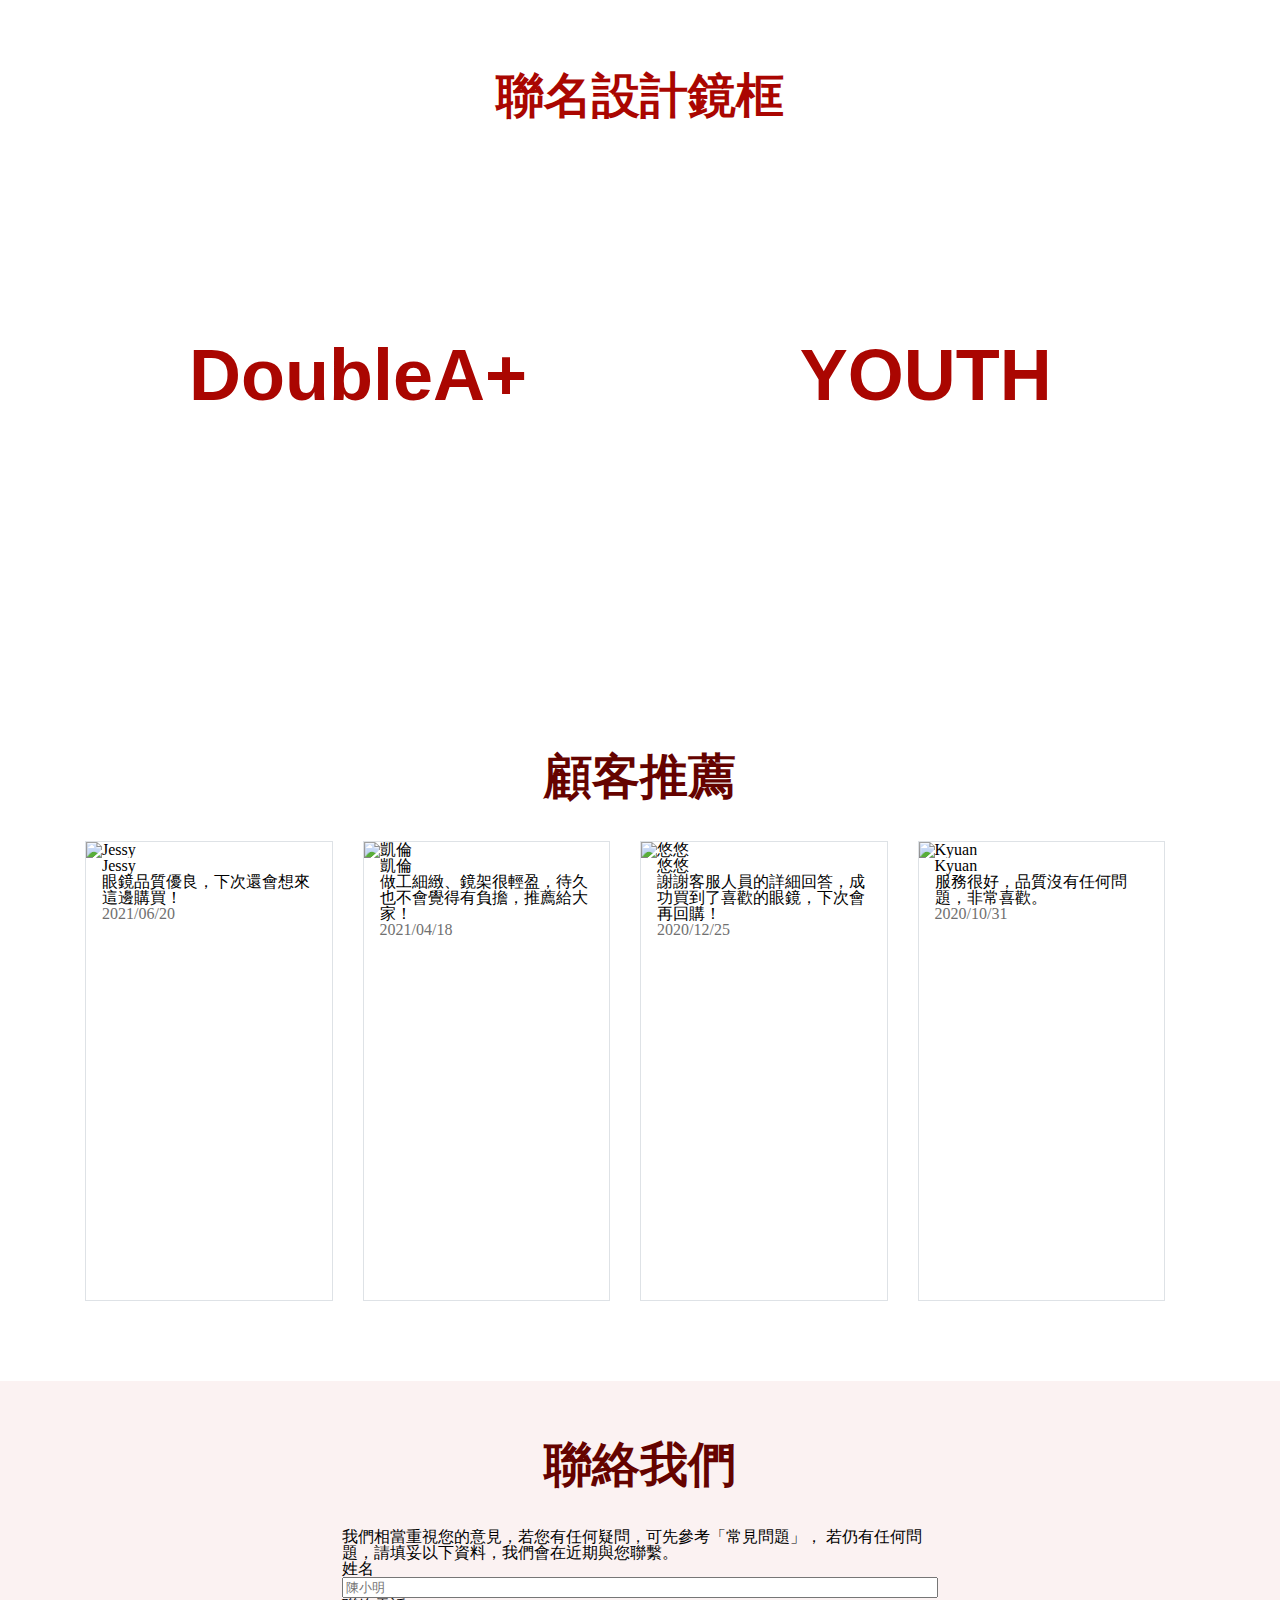
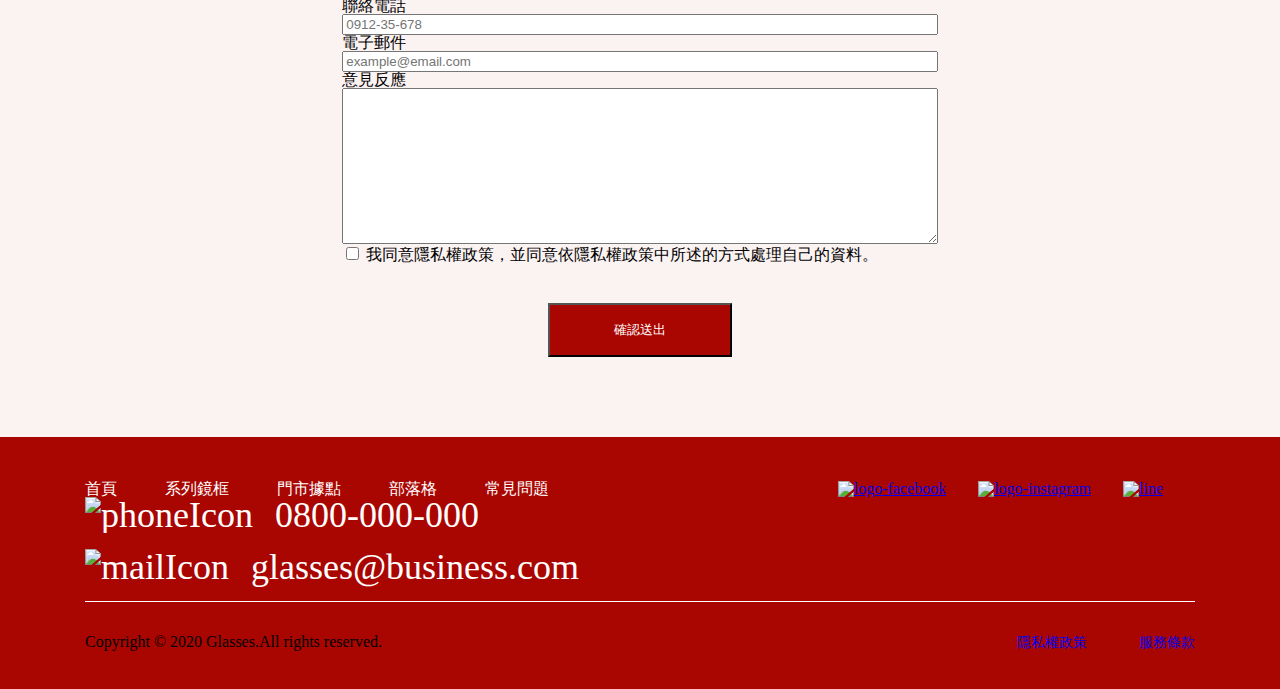
==== commit a68dc4da: "Update 2021-07-30T04:12:20.389Z" ====
--- a/index.html
+++ b/index.html
@@ -28,33 +28,33 @@
   </div>
   <div class="info">
     <div class="container">
-      <h2 class="text-primary pt-60 ">用專業的心，做專業的事</h2>
+      <h2 class="pt-60">用專業的心，做專業的事</h2>
       <ul class="serviceInfo">
         <li>
           <img src="https://raw.githubusercontent.com/hexschool/webLayoutTraining1st/master/week3/icon-dollar.svg" alt="dollaricon">
-          <h4 class="text-primary">單一價格</h4>
+          <h4>單一價格</h4>
           <p>無論任何度數皆不需追加費用即可擁有適合自己的薄型球面鏡片。</p>
         </li>
         <li>
           <img src="https://raw.githubusercontent.com/hexschool/webLayoutTraining1st/master/week3/icon-clock.svg" alt="clockicon">
-          <h4 class="text-primary">20 分鐘即可取件</h4>
+          <h4>20 分鐘即可取件</h4>
           <p>為了您的寶貴時間著想，以豐富專業知識與技術將結帳到交件的時間縮減至最快 20 分鐘即可完成。</p>
         </li>
         <li>
           <img src="https://raw.githubusercontent.com/hexschool/webLayoutTraining1st/master/week3/icon-heart.svg" alt="hearticon">
-          <h4 class="text-primary">安心售後服務</h4>
+          <h4>安心售後服務</h4>
           <p>我們提供長達 120 天的保固售後服務，不限會員資格皆享有免費深層保養及專業維修服務。</p>
         </li>
         <li>
           <img src="https://raw.githubusercontent.com/hexschool/webLayoutTraining1st/master/week3/icon-glasses.svg" alt="glassesicon">
-          <h4 class="text-primary">關於鏡片</h4>
+          <h4>關於鏡片</h4>
           <p>使用世界知名頂級品牌，抗UV、防汙鍍膜薄型非球面鏡片。</p>
         </li>
       </ul>
     </div>
   </div>
   <div class="classic container">
-    <h2 class="text-primary pt-60">經典系列鏡框</h2>
+    <h2 class="pt-60 mb-40">經典系列鏡框</h2>
     <div class="classicTypes">
       <div class="category">
         <div class="categoryIcon mr-30">
@@ -62,13 +62,13 @@
         </div>
         <div class="categoryDesc">
           <img src="https://raw.githubusercontent.com/hexschool/webLayoutTraining1st/master/week3/icon-diamond.svg" alt="diamondIcon">
-          <h2 class="text-secondary">OPTICAL</h2>
+          <h2>OPTICAL</h2>
         </div>
       </div>
       <div class="category sunglasses">
         <div class="categoryDesc">
           <img src="https://raw.githubusercontent.com/hexschool/webLayoutTraining1st/master/week3/icon-sun.svg" alt="sunIcon">
-          <h2 class="text-secondary">SUNGLASSES</h2>
+          <h2>SUNGLASSES</h2>
         </div>
         <div class="categoryIcon mr-30">
           <img src="https://github.com/hexschool/webLayoutTraining1st/blob/master/week3/product-2.png?raw=true" alt="sunglassesIcon">
@@ -80,14 +80,14 @@
         </div>
         <div class="categoryDesc">
           <img src="https://raw.githubusercontent.com/hexschool/webLayoutTraining1st/master/week3/icon-thunder.svg" alt="thubderIcon">
-          <h2 class="text-secondary">FUNCTIONAL</h2>
+          <h2>FUNCTIONAL</h2>
         </div>
       </div>
     </div>
   </div>
   <div class="cobrand">
     <div class="container">
-      <h2 class="text-third pt-60">聯名設計鏡框</h2>
+      <h2 class="pt-60 mb-40">聯名設計鏡框</h2>
       <div class="cobrandInfo">
         <div class="cobrandDetail">
           <p>DoubleA+</p>
@@ -100,31 +100,31 @@
   </div>
   <div class="recommend">
     <div class="container">
-      <h2 class="text-primary pt-60">顧客推薦</h2>
+      <h2 class="mb-40 pt-60">顧客推薦</h2>
       <ul class="recommendDetail">
         <li>
           <img src="https://github.com/hexschool/webLayoutTraining1st/blob/master/week3/rec-1.png?raw=true" alt="Jessy">
           <p class="mt-2">Jessy</p>
           <p class="mt-1">眼鏡品質優良，下次還會想來這邊購買！</p>
-          <p class="text-forth">2021/06/20</p>
+          <p class="datecolor">2021/06/20</p>
         </li>
         <li>
           <img src="https://github.com/hexschool/webLayoutTraining1st/blob/master/week3/rec-2.png?raw=true" alt="凱倫">
           <p class="mt-2">凱倫</p>
           <p class="mt-1">做工細緻、鏡架很輕盈，待久也不會覺得有負擔，推薦給大家！</p>
-          <p class="text-forth">2021/04/18</p>
+          <p class="datecolor">2021/04/18</p>
         </li>
         <li>
           <img src="https://github.com/hexschool/webLayoutTraining1st/blob/master/week3/rec-3.png?raw=true" alt="悠悠">
           <p class="mt-2">悠悠</p>
           <p class="mt-1">謝謝客服人員的詳細回答，成功買到了喜歡的眼鏡，下次會再回購！</p>
-          <p class="text-forth">2020/12/25</p>
+          <p class="datecolor">2020/12/25</p>
         </li>
         <li>
           <img src="https://github.com/hexschool/webLayoutTraining1st/blob/master/week3/rec-4.png?raw=true" alt="Kyuan">
           <p class="mt-2">Kyuan</p>
           <p class="mt-1">服務很好，品質沒有任何問題，非常喜歡。</p>
-          <p class="text-forth ">2020/10/31</p>
+          <p class="datecolor">2020/10/31</p>
         </li>
       </ul>
     </div>
@@ -132,7 +132,7 @@
   <div class="contact">
     <div class="container">
       <div class="contactDetails">
-        <h2 class="pt-60">聯絡我們</h2>
+        <h2 class="pt-60 mb-40">聯絡我們</h2>
   
         <form action="">
           <p>我們相當重視您的意見，若您有任何疑問，可先參考「常見問題」，
--- a/assets/style/all.css
+++ b/assets/style/all.css
@@ -59,12 +59,8 @@
   margin: 0 auto; }
 
 .body {
-  font-family: -apple-system, BlinkMacSystemFont, "Segoe UI", "Microsoft JhengHei", Roboto, "Helvetica Neue", Arial, sans-serif,思源黑體 TW;
-  font-size: 16px;
+  font-family: -apple-system, BlinkMacSystemFont, "Segoe UI", "Microsoft JhengHei", Roboto, "Helvetica Neue", Arial,'Noto Sans TC', sans-serif;
   line-height: 1.5; }
-
-.text-third {
-  color: white; }
 
 .navbar {
   background-color: #AA0601;
@@ -87,7 +83,7 @@
           align-items: center; }
   .linksorder li a {
     color: #FFFFFF;
-    font-family: 思源黑體 TW ,serif;
+    font-family: "Noto Sans TC", sans-serif;
     font-size: 20px;
     text-decoration: none;
     padding-right: 64px; }
@@ -127,8 +123,8 @@
     padding-right: 48px; }
     .navLinks li a {
       text-decoration: none;
-      color: white;
-      font-family: 思源黑體 TW; }
+      color: #FFFFFF;
+      font-family: "Noto Sans TC", sans-serif; }
 
 .iconSize {
   width: 48px;
@@ -154,10 +150,10 @@
   -webkit-box-direction: normal;
       -ms-flex-direction: column;
           flex-direction: column;
-  border-bottom: 1px solid white; }
+  border-bottom: 1px solid #FFFFFF; }
   .PhoneAndMail a {
     text-decoration: none;
-    color: white;
+    color: #FFFFFF;
     font-size: 36px;
     padding-bottom: 16px; }
 
@@ -199,6 +195,12 @@
     height: 18px;
     padding-right: 11px; } }
 
+.pt-60 {
+  padding-top: 60px; }
+
+.mb-40 {
+  margin-bottom: 40px; }
+
 .banner {
   height: 840px;
   background-image: url(https://github.com/hexschool/webLayoutTraining1st/blob/master/week3/banner.png?raw=true);
@@ -211,15 +213,27 @@
   -webkit-box-align: center;
       -ms-flex-align: center;
           align-items: center; }
+  .banner h3 {
+    font-size: 36px;
+    color: #650300;
+    text-align: right; }
+  .banner h1 {
+    font-size: 64px;
+    font-weight: bold;
+    color: #650300; }
 
 .marginpercent {
   margin-left: 50%; }
 
 /*服務項目*/
 .info {
-  background-color: #aa06010d; }
+  background-color: #AA06010D; }
   .info h2 {
-    margin-bottom: 52px; }
+    font-size: 48px;
+    text-align: center;
+    margin-bottom: 52px;
+    font-weight: bold;
+    color: #650300; }
 
 .serviceInfo {
   display: -webkit-box;
@@ -236,16 +250,18 @@
       height: 83px;
       width: 83px; }
     .serviceInfo li h4 {
-      padding: 24px 0px 8px 0px; }
+      font-size: 24px;
+      padding: 24px 0px 8px 0px;
+      color: #650300; }
     .serviceInfo li p {
       padding-bottom: 80px; }
 
 /*經典系列鏡框*/
-.classic h2,
-.cobrand h2,
-.recommend h2,
-.contact h2 {
-  margin-bottom: 40px; }
+.classic h2 {
+  font-size: 48px;
+  color: #650300;
+  font-weight: bold;
+  text-align: center; }
 
 .classicTypes {
   display: -webkit-box;
@@ -253,9 +269,11 @@
   display: flex;
   -ms-flex-wrap: wrap;
       flex-wrap: wrap; }
-  .classicTypes h2 {
-    font-family: Roboto;
-    font-style: italic; }
+  .classicTypes .category .categoryDesc h2 {
+    font-size: 48px;
+    font-family: "Roboto", sans-serif;
+    font-style: italic;
+    color: #AA0601; }
 
 .category {
   padding-bottom: 32px;
@@ -276,6 +294,12 @@
   width: 57%; }
 
 /*聯名設計鏡框*/
+.cobrand h2 {
+  color: #AA0601;
+  font-size: 48px;
+  font-weight: bold;
+  text-align: center; }
+
 .cobrand {
   height: 705px;
   background-image: url(https://github.com/hexschool/webLayoutTraining1st/blob/master/week3/bg.png?raw=true);
@@ -298,9 +322,9 @@
   display: -ms-flexbox;
   display: flex;
   font-size: 72px;
-  font-family: roboto;
+  font-family: "Roboto", sans-serif;
   font-weight: bold;
-  color: #aa0601; }
+  color: #AA0601; }
 
 .cobrandDetail {
   background-image: url(https://github.com/hexschool/webLayoutTraining1st/blob/master/week3/product-8.png?raw=true);
@@ -334,6 +358,15 @@
     padding: 179px 152px; }
 
 /*顧客推薦*/
+.datecolor {
+  color: #707070; }
+
+.recommend h2 {
+  color: #650300;
+  font-size: 48px;
+  font-weight: bold;
+  text-align: center; }
+
 .recommendDetail {
   display: -webkit-box;
   display: -ms-flexbox;
@@ -351,7 +384,7 @@
 
 /*聯絡我們*/
 .contact {
-  background-color: #aa06010d;
+  background-color: #AA06010D;
   display: -webkit-box;
   display: -ms-flexbox;
   display: flex; }
@@ -364,6 +397,11 @@
   -webkit-box-direction: normal;
       -ms-flex-direction: column;
           flex-direction: column; }
+  .contactDetails h2 {
+    color: #650300;
+    font-size: 48px;
+    font-weight: bold;
+    text-align: center; }
   .contactDetails form {
     display: -webkit-box;
     display: -ms-flexbox;
@@ -378,14 +416,111 @@
 .btnSize {
   width: 31%;
   height: 54px;
-  color: white;
+  color: #FFFFFF;
   background-color: #aa0601;
   margin: 0 auto;
   margin-top: 40px;
   margin-bottom: 80px; }
 
+@media (max-width: 768px) {
+  .container {
+    max-width: 690px; }
+  .banner h3 {
+    font-size: 20px; }
+  .banner h1 {
+    font-size: 48px; }
+  .marginpercent {
+    margin-left: 37%; }
+  .info h2 {
+    font-size: 32px; }
+  .serviceInfo {
+    display: -webkit-box;
+    display: -ms-flexbox;
+    display: flex;
+    -ms-flex-wrap: wrap;
+        flex-wrap: wrap;
+    -ms-flex-pack: distribute;
+        justify-content: space-around; }
+  .serviceInfo li {
+    width: 39%; }
+  .categoryDesc {
+    width: 39%; }
+  .categoryIcon {
+    width: 57%; }
+  .classic {
+    padding-bottom: 56px; }
+  .category {
+    padding-bottom: 8px; }
+  .sunglasses {
+    -webkit-box-orient: horizontal;
+    -webkit-box-direction: reverse;
+        -ms-flex-direction: row-reverse;
+            flex-direction: row-reverse; }
+  .classic h2,
+  .cobrand h2 {
+    font-size: 32px; }
+  .categoryDesc h2 {
+    font-size: 28px; }
+  .cobrandImg p,
+  .cobrandDetail p {
+    font-size: 32px; }
+  .cobrandDetail p {
+    padding: 118px 91px; }
+  .cobrandImg p {
+    padding: 118px 113px; }
+  .recommend h2 {
+    font-size: 32px; }
+  .recommendDetail {
+    display: -webkit-box;
+    display: -ms-flexbox;
+    display: flex;
+    -ms-flex-wrap: wrap;
+        flex-wrap: wrap;
+    -webkit-box-pack: center;
+        -ms-flex-pack: center;
+            justify-content: center; }
+  .recommendDetail li {
+    width: 47%;
+    margin-right: 20px;
+    margin-bottom: 32px; }
+  .contact h2 {
+    font-size: 32px; } }
+
+@media (max-width: 375px) {
+  .container {
+    max-width: 345px; }
+  .serviceInfo li {
+    width: 74%; }
+  .cobrandInfo {
+    -ms-flex-wrap: wrap;
+        flex-wrap: wrap; }
+  .cobrandDetail p {
+    padding: 124px 98px; }
+  .cobrandImg p {
+    padding: 118px 113px; }
+  .cobrandImg,
+  .cobrandDetail {
+    width: 100%; }
+  .recommendDetail {
+    -ms-flex-wrap: wrap;
+        flex-wrap: wrap;
+    margin-bottom: 40px; }
+  .recommendDetail li {
+    width: 100%;
+    margin: 0 auto; }
+  .categoryIcon {
+    width: 100%;
+    position: relative;
+    z-index: 1; }
+  .categoryDesc {
+    width: 100px;
+    position: absolute;
+    z-index: 2;
+    top: 0px;
+    left: 0px; } }
+
 .storeLists h2 {
-  font-family: 思源黑體 TW,serif;
+  font-family: "Noto Sans TC", sans-serif;
   font-size: 48px;
   font-weight: bold;
   border-left: 8px solid #9F1213;
@@ -394,7 +529,7 @@
 
 .storeLists label {
   font-size: 24px;
-  font-family: 思源黑體 TW,serif; }
+  font-family: "Noto Sans TC", sans-serif; }
 
 .lists {
   display: -webkit-box;
@@ -436,8 +571,8 @@
   padding: 20px 100px; }
   .more a {
     text-decoration: none;
-    color: white;
-    font-family: 思源黑體 TW, serif;
+    color: #FFFFFF;
+    font-family: "Noto Sans TC", sans-serif;
     font-size: 19px; }
 
 @media (max-width: 768px) {
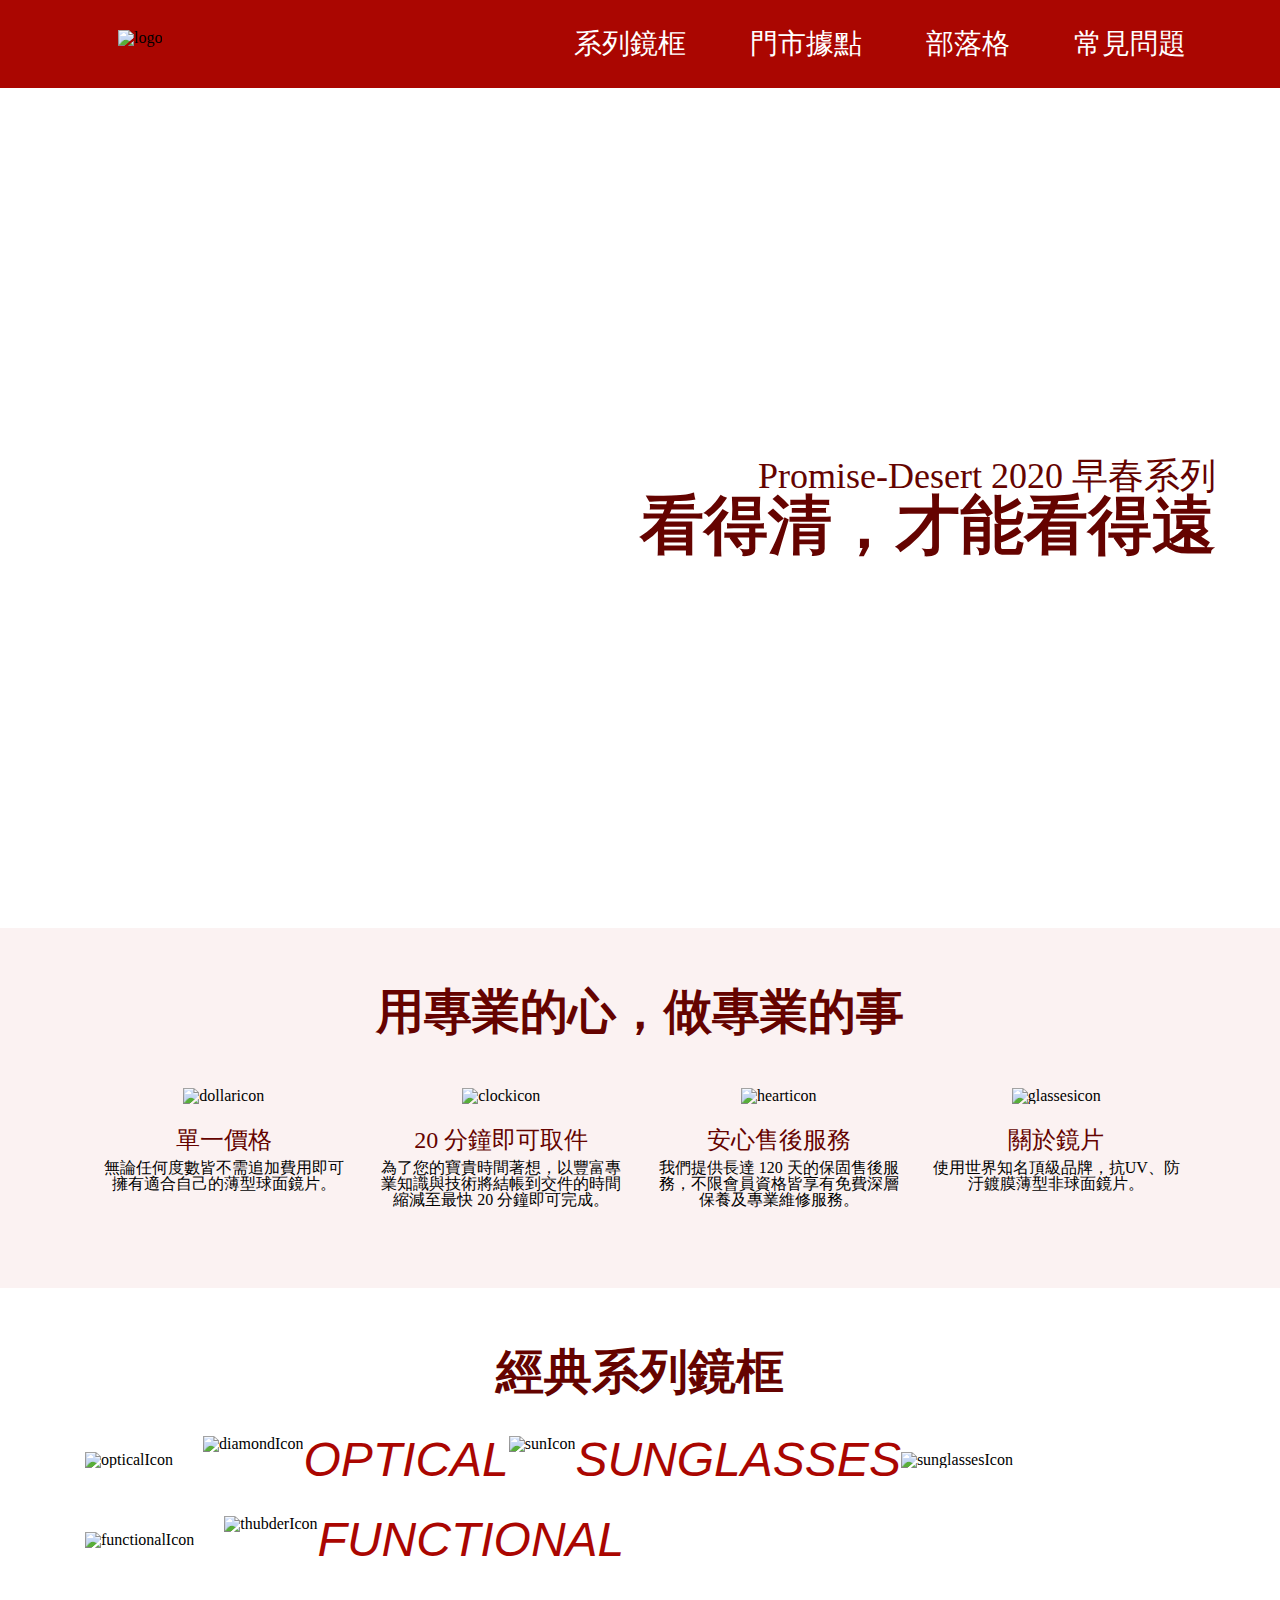
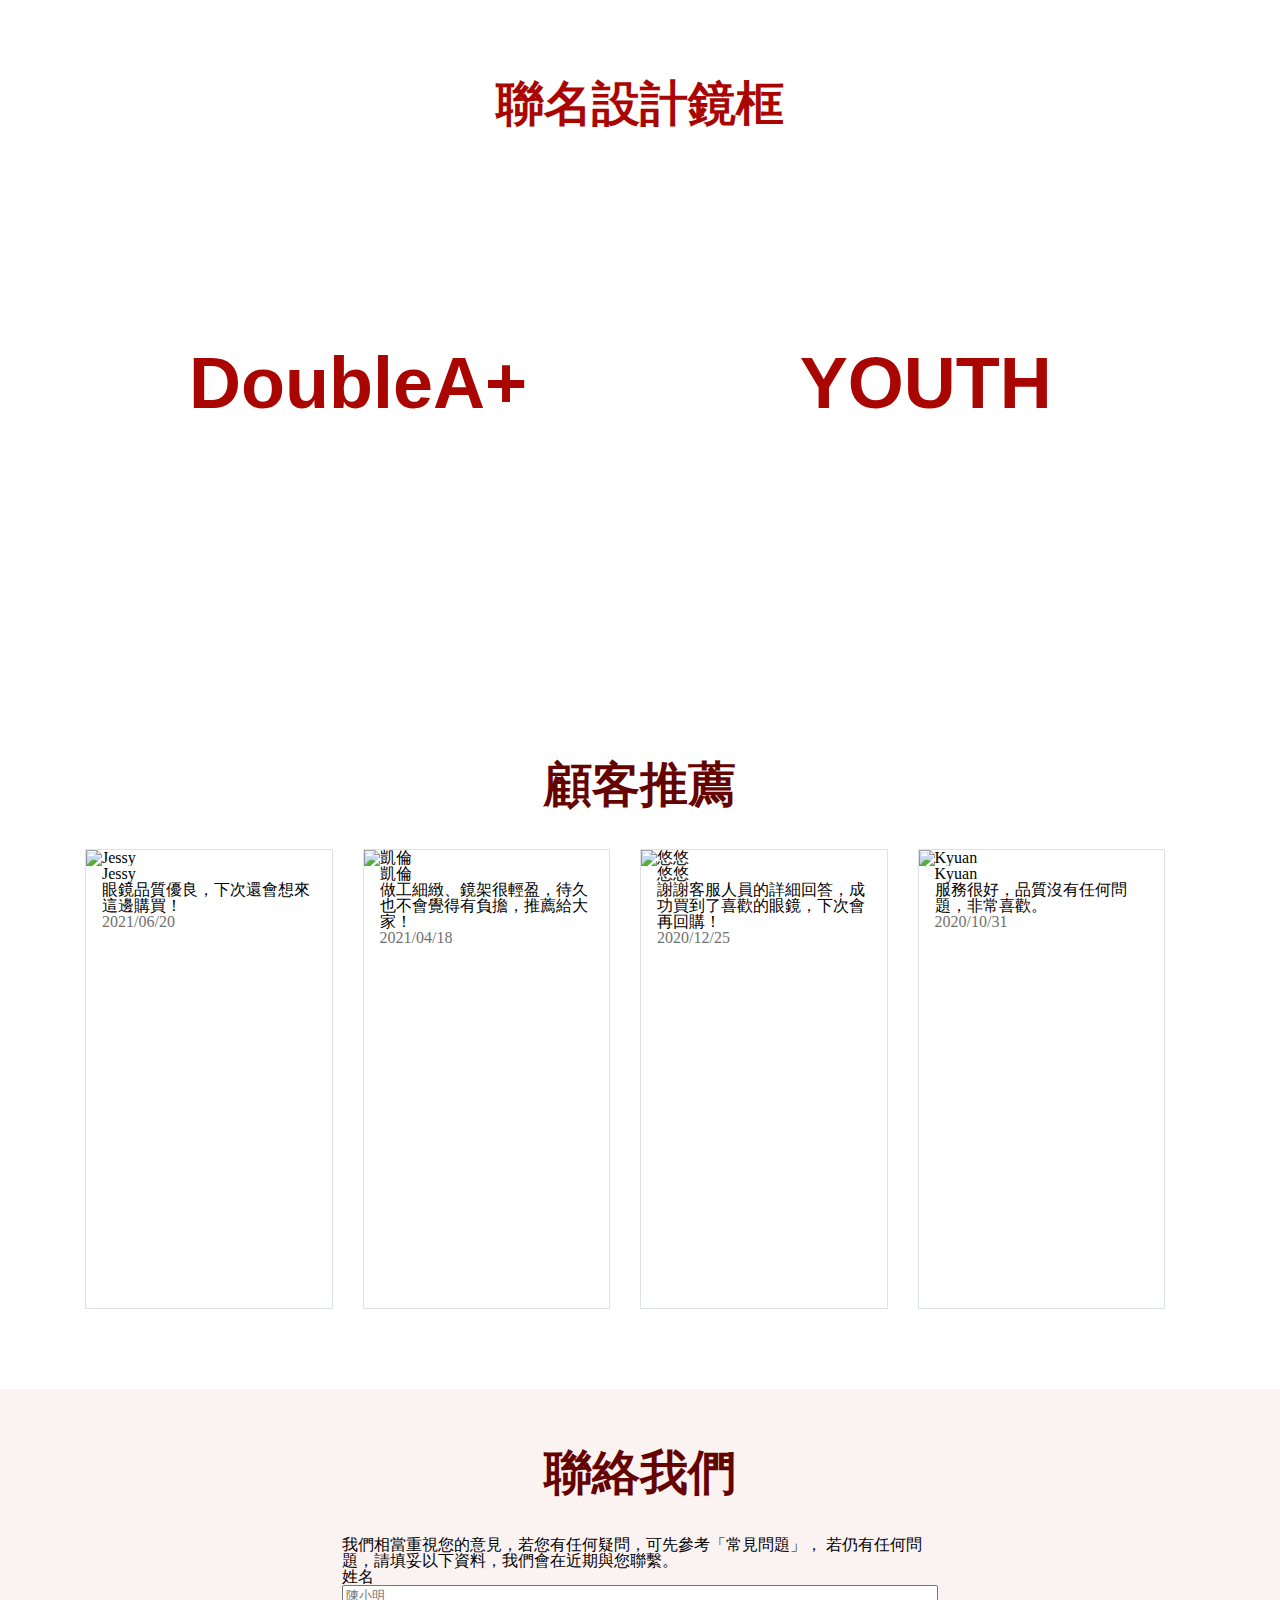
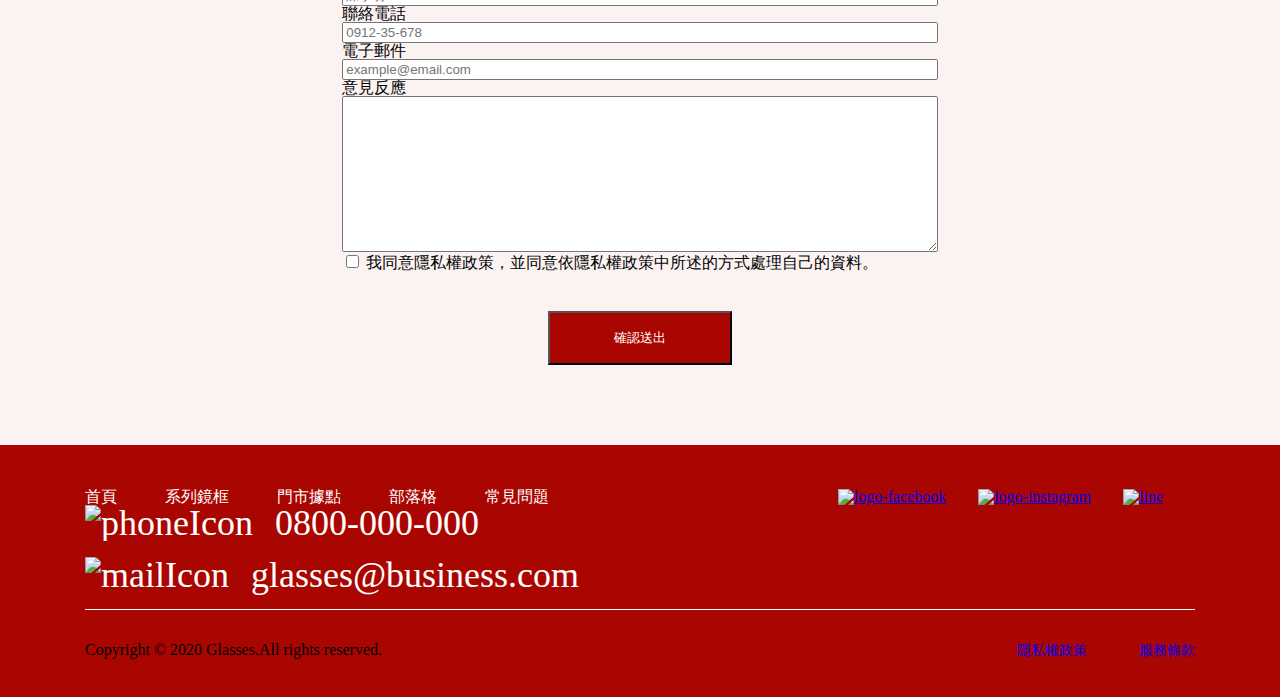
==== commit ea56abe6: "Update 2021-07-30T06:08:44.766Z" ====
--- a/index.html
+++ b/index.html
@@ -62,13 +62,13 @@
         </div>
         <div class="categoryDesc">
           <img src="https://raw.githubusercontent.com/hexschool/webLayoutTraining1st/master/week3/icon-diamond.svg" alt="diamondIcon">
-          <h2>OPTICAL</h2>
+          <p>OPTICAL<p>
         </div>
       </div>
       <div class="category sunglasses">
         <div class="categoryDesc">
           <img src="https://raw.githubusercontent.com/hexschool/webLayoutTraining1st/master/week3/icon-sun.svg" alt="sunIcon">
-          <h2>SUNGLASSES</h2>
+          <p>SUNGLASSES</p>
         </div>
         <div class="categoryIcon mr-30">
           <img src="https://github.com/hexschool/webLayoutTraining1st/blob/master/week3/product-2.png?raw=true" alt="sunglassesIcon">
@@ -80,7 +80,7 @@
         </div>
         <div class="categoryDesc">
           <img src="https://raw.githubusercontent.com/hexschool/webLayoutTraining1st/master/week3/icon-thunder.svg" alt="thubderIcon">
-          <h2>FUNCTIONAL</h2>
+          <p>FUNCTIONAL<p>
         </div>
       </div>
     </div>
--- a/assets/style/all.css
+++ b/assets/style/all.css
@@ -84,7 +84,7 @@
   .linksorder li a {
     color: #FFFFFF;
     font-family: "Noto Sans TC", sans-serif;
-    font-size: 20px;
+    font-size: 28px;
     text-decoration: none;
     padding-right: 64px; }
 
@@ -201,6 +201,9 @@
 .mb-40 {
   margin-bottom: 40px; }
 
+.mr-30 {
+  margin-right: 30px; }
+
 .banner {
   height: 840px;
   background-image: url(https://github.com/hexschool/webLayoutTraining1st/blob/master/week3/banner.png?raw=true);
@@ -269,29 +272,24 @@
   display: flex;
   -ms-flex-wrap: wrap;
       flex-wrap: wrap; }
-  .classicTypes .category .categoryDesc h2 {
+  .classicTypes .category {
+    padding-bottom: 32px;
+    display: -webkit-box;
+    display: -ms-flexbox;
+    display: flex;
+    -webkit-box-align: center;
+        -ms-flex-align: center;
+            align-items: center; }
+
+.categoryDesc {
+  display: -webkit-box;
+  display: -ms-flexbox;
+  display: flex; }
+  .categoryDesc p {
     font-size: 48px;
     font-family: "Roboto", sans-serif;
     font-style: italic;
     color: #AA0601; }
-
-.category {
-  padding-bottom: 32px;
-  display: -webkit-box;
-  display: -ms-flexbox;
-  display: flex;
-  -webkit-box-align: center;
-      -ms-flex-align: center;
-          align-items: center; }
-
-.categoryDesc {
-  display: -webkit-box;
-  display: -ms-flexbox;
-  display: flex;
-  width: 39%; }
-
-.categoryIcon {
-  width: 57%; }
 
 /*聯名設計鏡框*/
 .cobrand h2 {
@@ -443,34 +441,28 @@
         justify-content: space-around; }
   .serviceInfo li {
     width: 39%; }
-  .categoryDesc {
-    width: 39%; }
-  .categoryIcon {
-    width: 57%; }
-  .classic {
-    padding-bottom: 56px; }
-  .category {
-    padding-bottom: 8px; }
-  .sunglasses {
+  .classic h2 {
+    font-size: 32px; }
+  .categoryDesc p {
+    font-size: 28px; }
+  .categoryDesc .sunglasses {
     -webkit-box-orient: horizontal;
     -webkit-box-direction: reverse;
         -ms-flex-direction: row-reverse;
             flex-direction: row-reverse; }
-  .classic h2,
-  .cobrand h2 {
+  .categoryDesc .classic {
+    padding-bottom: 56px; }
+  .categoryDesc .category {
+    padding-bottom: 8px; }
+  .categoryDesc .cobrandImg p, .categoryDesc .cobrandDetail p {
     font-size: 32px; }
-  .categoryDesc h2 {
-    font-size: 28px; }
-  .cobrandImg p,
-  .cobrandDetail p {
+  .categoryDesc .cobrandDetail p {
+    padding: 118px 91px; }
+  .categoryDesc .cobrandImg p {
+    padding: 118px 113px; }
+  .categoryDesc .recommend h2 {
     font-size: 32px; }
-  .cobrandDetail p {
-    padding: 118px 91px; }
-  .cobrandImg p {
-    padding: 118px 113px; }
-  .recommend h2 {
-    font-size: 32px; }
-  .recommendDetail {
+  .categoryDesc .recommendDetail {
     display: -webkit-box;
     display: -ms-flexbox;
     display: flex;
@@ -479,45 +471,12 @@
     -webkit-box-pack: center;
         -ms-flex-pack: center;
             justify-content: center; }
-  .recommendDetail li {
-    width: 47%;
-    margin-right: 20px;
-    margin-bottom: 32px; }
-  .contact h2 {
+    .categoryDesc .recommendDetail li {
+      width: 47%;
+      margin-right: 20px;
+      margin-bottom: 32px; }
+  .categoryDesc .contact h2 {
     font-size: 32px; } }
-
-@media (max-width: 375px) {
-  .container {
-    max-width: 345px; }
-  .serviceInfo li {
-    width: 74%; }
-  .cobrandInfo {
-    -ms-flex-wrap: wrap;
-        flex-wrap: wrap; }
-  .cobrandDetail p {
-    padding: 124px 98px; }
-  .cobrandImg p {
-    padding: 118px 113px; }
-  .cobrandImg,
-  .cobrandDetail {
-    width: 100%; }
-  .recommendDetail {
-    -ms-flex-wrap: wrap;
-        flex-wrap: wrap;
-    margin-bottom: 40px; }
-  .recommendDetail li {
-    width: 100%;
-    margin: 0 auto; }
-  .categoryIcon {
-    width: 100%;
-    position: relative;
-    z-index: 1; }
-  .categoryDesc {
-    width: 100px;
-    position: absolute;
-    z-index: 2;
-    top: 0px;
-    left: 0px; } }
 
 .storeLists h2 {
   font-family: "Noto Sans TC", sans-serif;
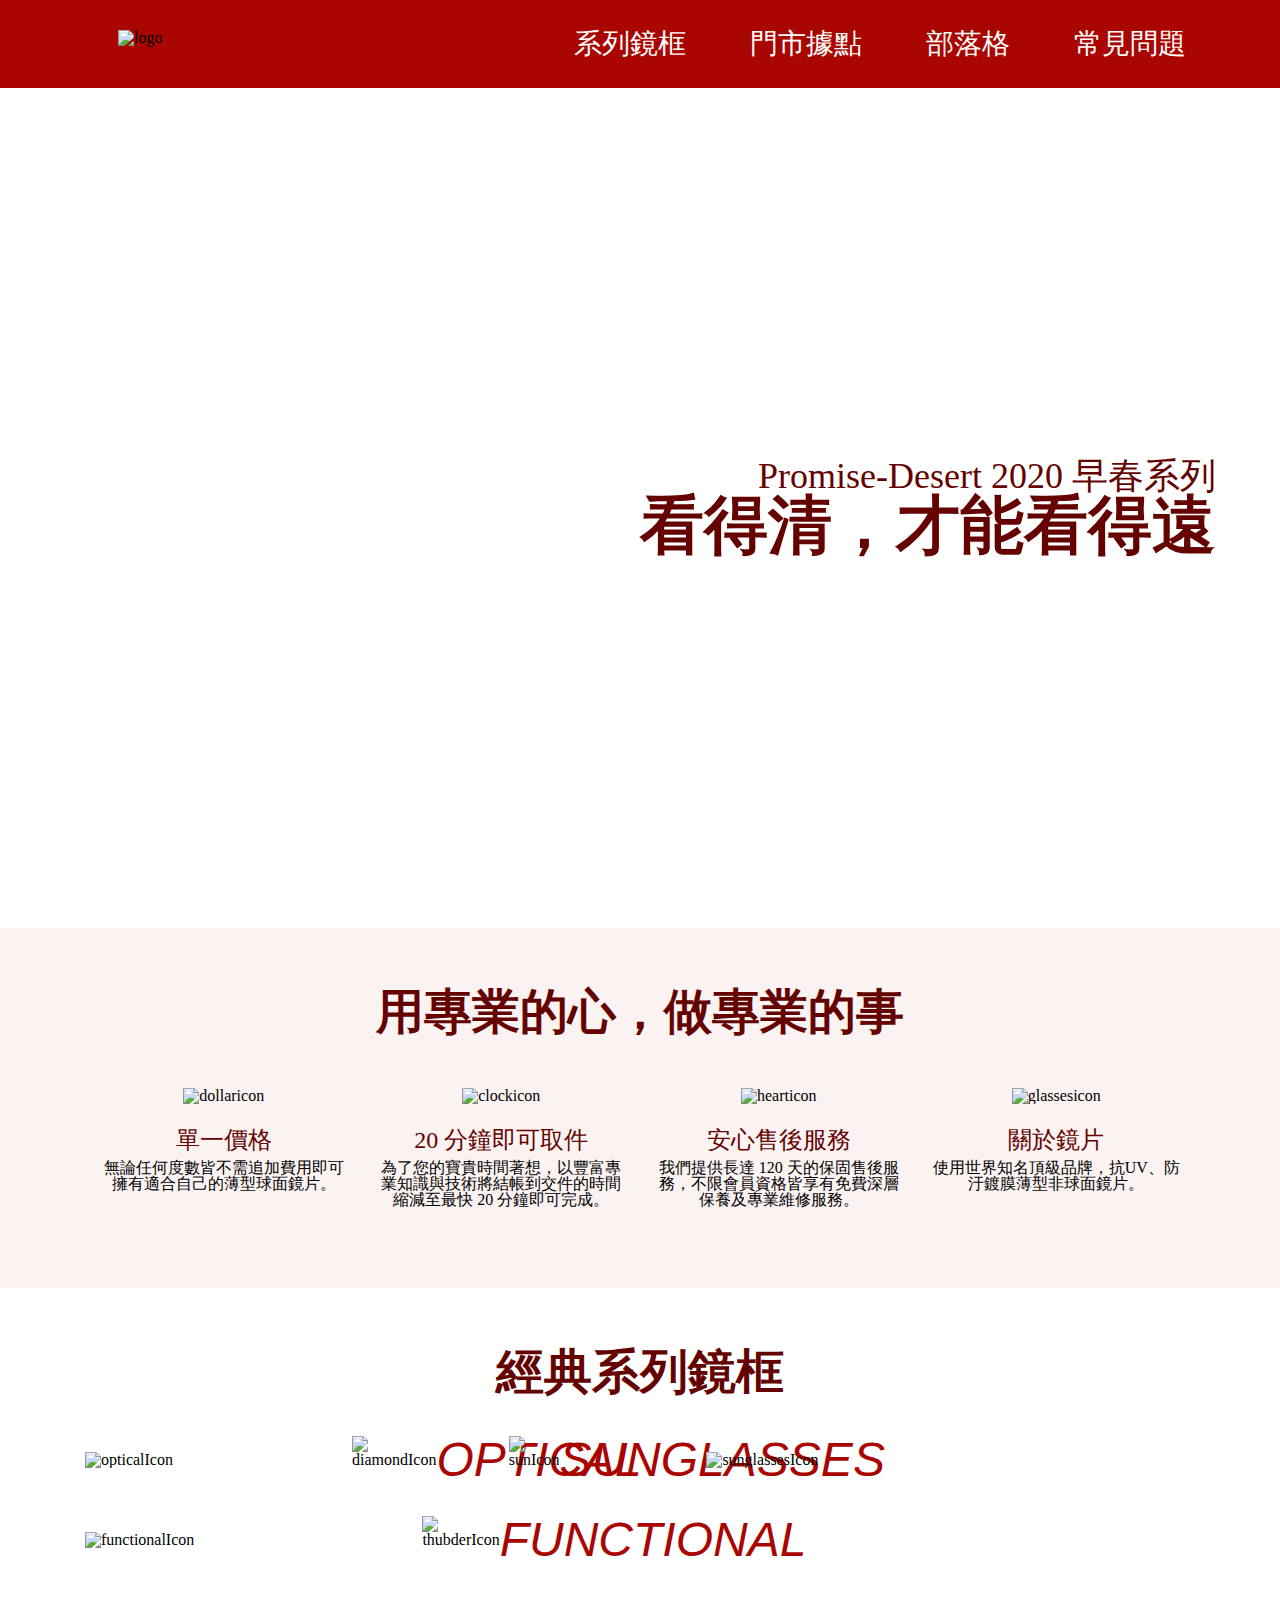
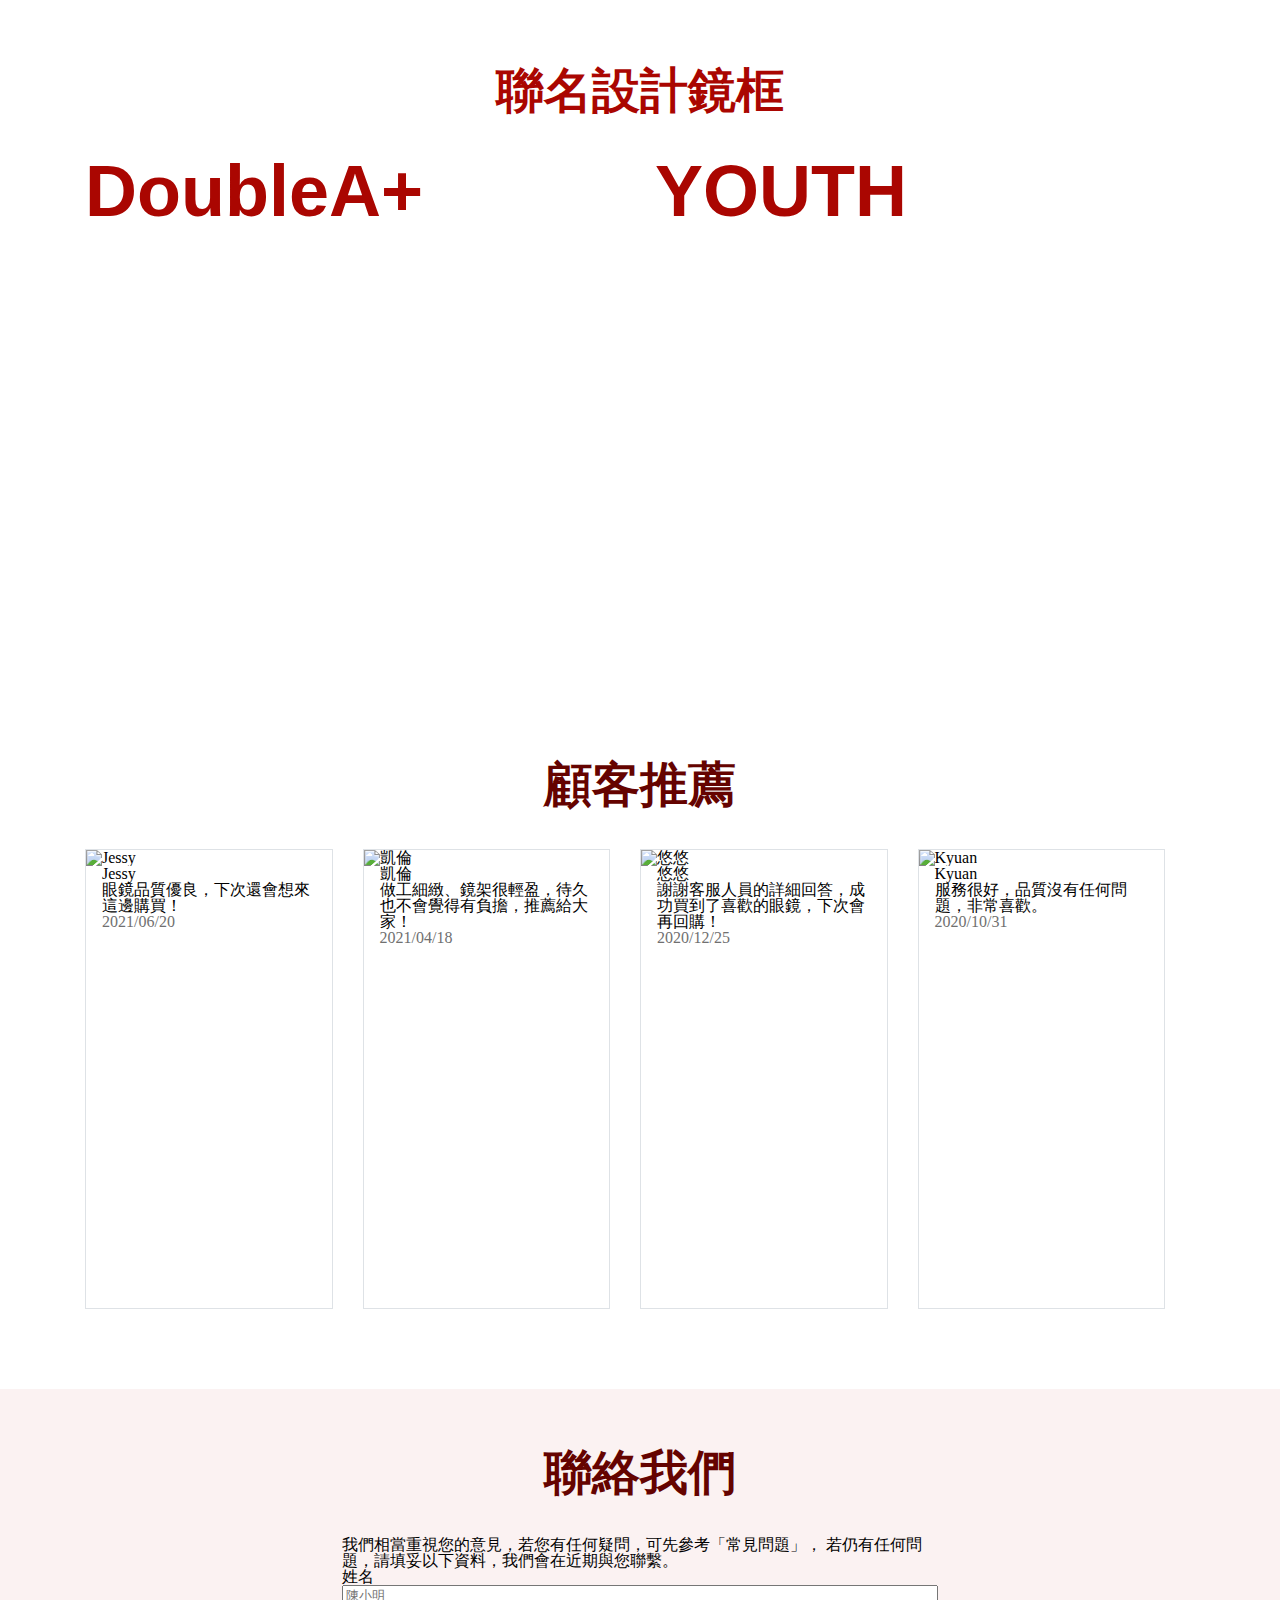
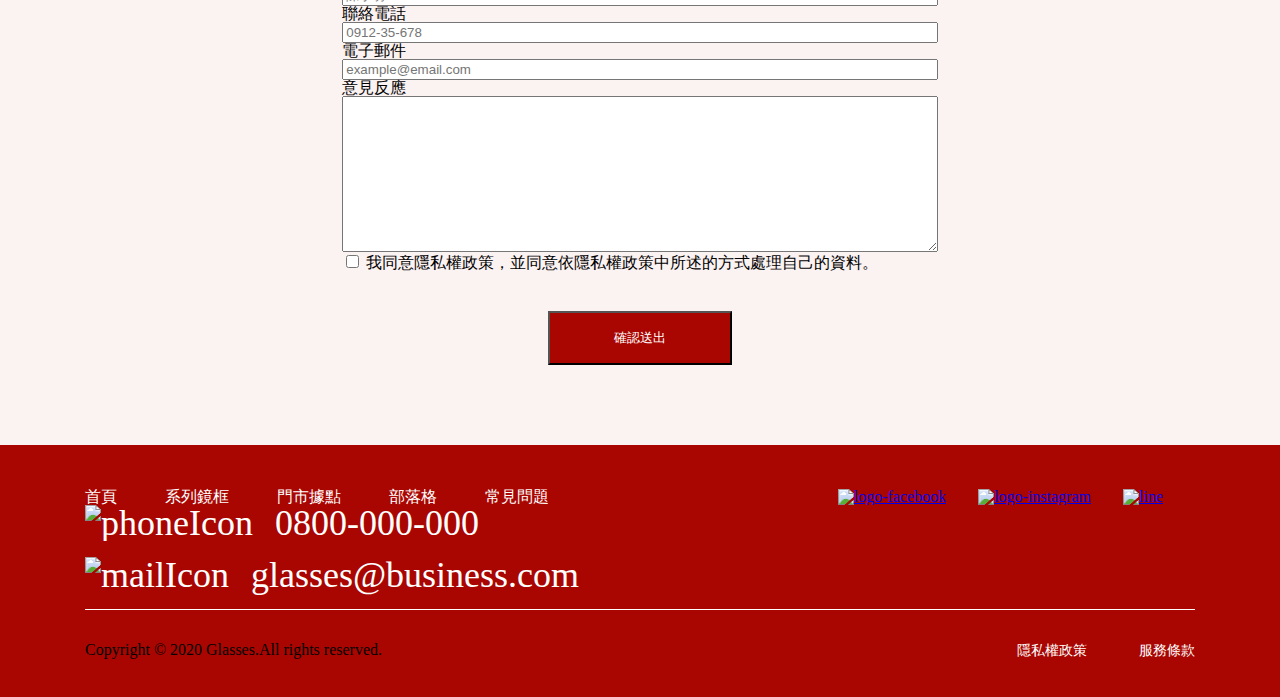
==== commit d58ce633: "Update 2021-07-30T10:09:46.073Z" ====
--- a/index.html
+++ b/index.html
@@ -62,13 +62,13 @@
         </div>
         <div class="categoryDesc">
           <img src="https://raw.githubusercontent.com/hexschool/webLayoutTraining1st/master/week3/icon-diamond.svg" alt="diamondIcon">
-          <p>OPTICAL<p>
+          <a href="#">OPTICAL</a>
         </div>
       </div>
       <div class="category sunglasses">
         <div class="categoryDesc">
           <img src="https://raw.githubusercontent.com/hexschool/webLayoutTraining1st/master/week3/icon-sun.svg" alt="sunIcon">
-          <p>SUNGLASSES</p>
+          <a href="">SUNGLASSES</a>
         </div>
         <div class="categoryIcon mr-30">
           <img src="https://github.com/hexschool/webLayoutTraining1st/blob/master/week3/product-2.png?raw=true" alt="sunglassesIcon">
@@ -80,7 +80,7 @@
         </div>
         <div class="categoryDesc">
           <img src="https://raw.githubusercontent.com/hexschool/webLayoutTraining1st/master/week3/icon-thunder.svg" alt="thubderIcon">
-          <p>FUNCTIONAL<p>
+          <a href="#">FUNCTIONAL</a>
         </div>
       </div>
     </div>
@@ -89,11 +89,11 @@
     <div class="container">
       <h2 class="pt-60 mb-40">聯名設計鏡框</h2>
       <div class="cobrandInfo">
-        <div class="cobrandDetail">
-          <p>DoubleA+</p>
+        <div class="cobrandDetail"> 
+          <a href="#">DoubleA+</a>
         </div>
         <div class="cobrandImg">
-          <p>YOUTH</p>
+          <a href="#">YOUTH</a>
         </div>
       </div>
     </div>
--- a/assets/style/all.css
+++ b/assets/style/all.css
@@ -172,7 +172,8 @@
 
 .rule a {
   text-decoration: none;
-  font-size: 14px; }
+  font-size: 14px;
+  color: #FFFFFF; }
 
 @media (max-width: 768px) {
   .container {
@@ -195,6 +196,19 @@
     height: 18px;
     padding-right: 11px; } }
 
+@media (max-width: 375px) {
+  .container {
+    max-width: 345px; }
+  .navbar img {
+    width: 100%; }
+  .linksorder {
+    -ms-flex-wrap: wrap;
+        flex-wrap: wrap; }
+  .linksorder li {
+    width: 50%;
+    text-align: center;
+    border: 1px solid #fff; } }
+
 .pt-60 {
   padding-top: 60px; }
 
@@ -281,11 +295,16 @@
         -ms-flex-align: center;
             align-items: center; }
 
+.categoryIcon {
+  width: 57%; }
+
 .categoryDesc {
   display: -webkit-box;
   display: -ms-flexbox;
-  display: flex; }
-  .categoryDesc p {
+  display: flex;
+  width: 37%; }
+  .categoryDesc a {
+    text-decoration: none;
     font-size: 48px;
     font-family: "Roboto", sans-serif;
     font-style: italic;
@@ -319,10 +338,8 @@
   display: -webkit-box;
   display: -ms-flexbox;
   display: flex;
-  font-size: 72px;
   font-family: "Roboto", sans-serif;
-  font-weight: bold;
-  color: #AA0601; }
+  font-weight: bold; }
 
 .cobrandDetail {
   background-image: url(https://github.com/hexschool/webLayoutTraining1st/blob/master/week3/product-8.png?raw=true);
@@ -335,10 +352,14 @@
   -webkit-box-align: center;
       -ms-flex-align: center;
           align-items: center;
-  width: 48%;
+  width: 540px;
+  height: 455px;
   margin-right: 30px; }
-  .cobrandDetail p {
-    padding: 179px 104px; }
+  .cobrandDetail a {
+    display: block;
+    font-size: 72px;
+    text-decoration: none;
+    color: #AA0601; }
 
 .cobrandImg {
   background-image: url(https://github.com/hexschool/webLayoutTraining1st/blob/master/week3/product-9.png?raw=true);
@@ -351,9 +372,13 @@
   -webkit-box-align: center;
       -ms-flex-align: center;
           align-items: center;
-  width: 48%; }
-  .cobrandImg p {
-    padding: 179px 152px; }
+  width: 540px;
+  height: 455px; }
+  .cobrandImg a {
+    display: block;
+    font-size: 72px;
+    text-decoration: none;
+    color: #AA0601; }
 
 /*顧客推薦*/
 .datecolor {
@@ -443,7 +468,7 @@
     width: 39%; }
   .classic h2 {
     font-size: 32px; }
-  .categoryDesc p {
+  .categoryDesc a {
     font-size: 28px; }
   .categoryDesc .sunglasses {
     -webkit-box-orient: horizontal;
@@ -454,11 +479,13 @@
     padding-bottom: 56px; }
   .categoryDesc .category {
     padding-bottom: 8px; }
-  .categoryDesc .cobrandImg p, .categoryDesc .cobrandDetail p {
-    font-size: 32px; }
+  .categoryDesc .cobrandDetail, .categoryDesc .cobrandImg {
+    height: 278px; }
   .categoryDesc .cobrandDetail p {
+    font-size: 32px;
     padding: 118px 91px; }
   .categoryDesc .cobrandImg p {
+    font-size: 32px;
     padding: 118px 113px; }
   .categoryDesc .recommend h2 {
     font-size: 32px; }
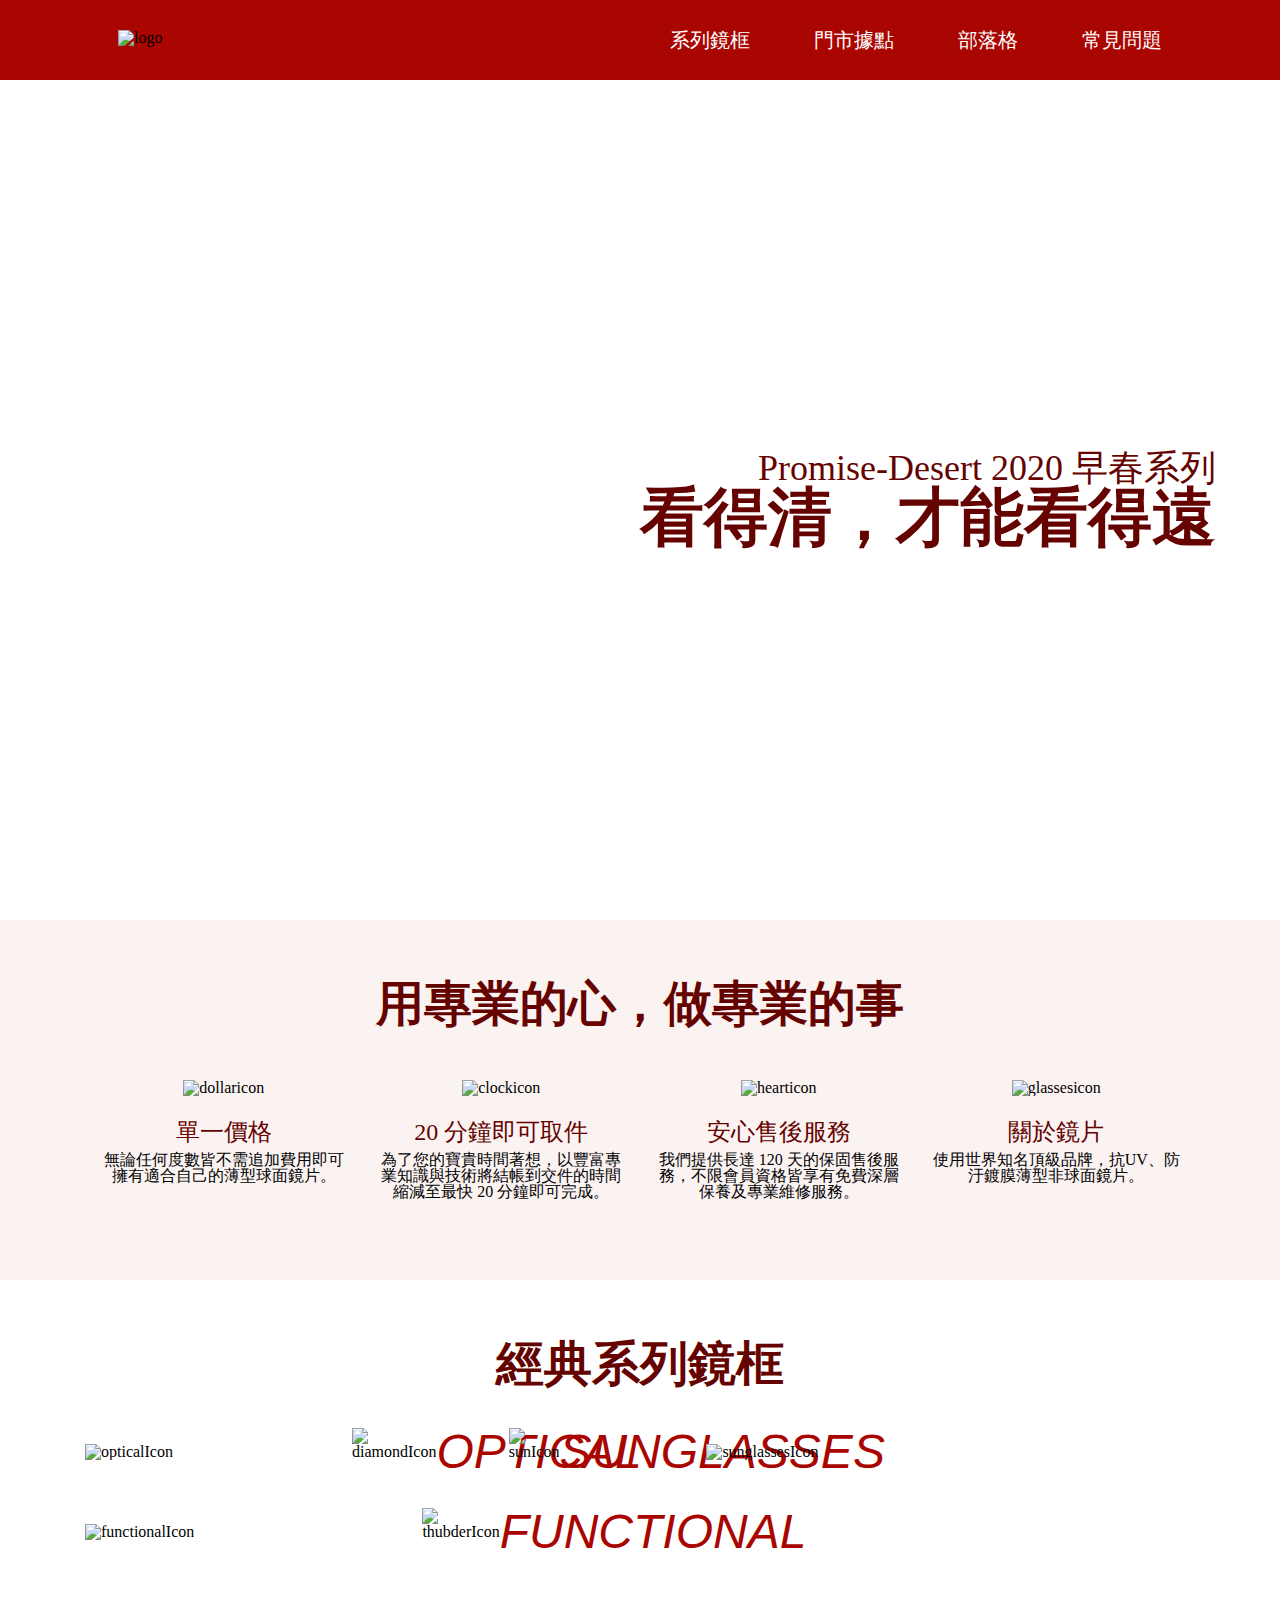
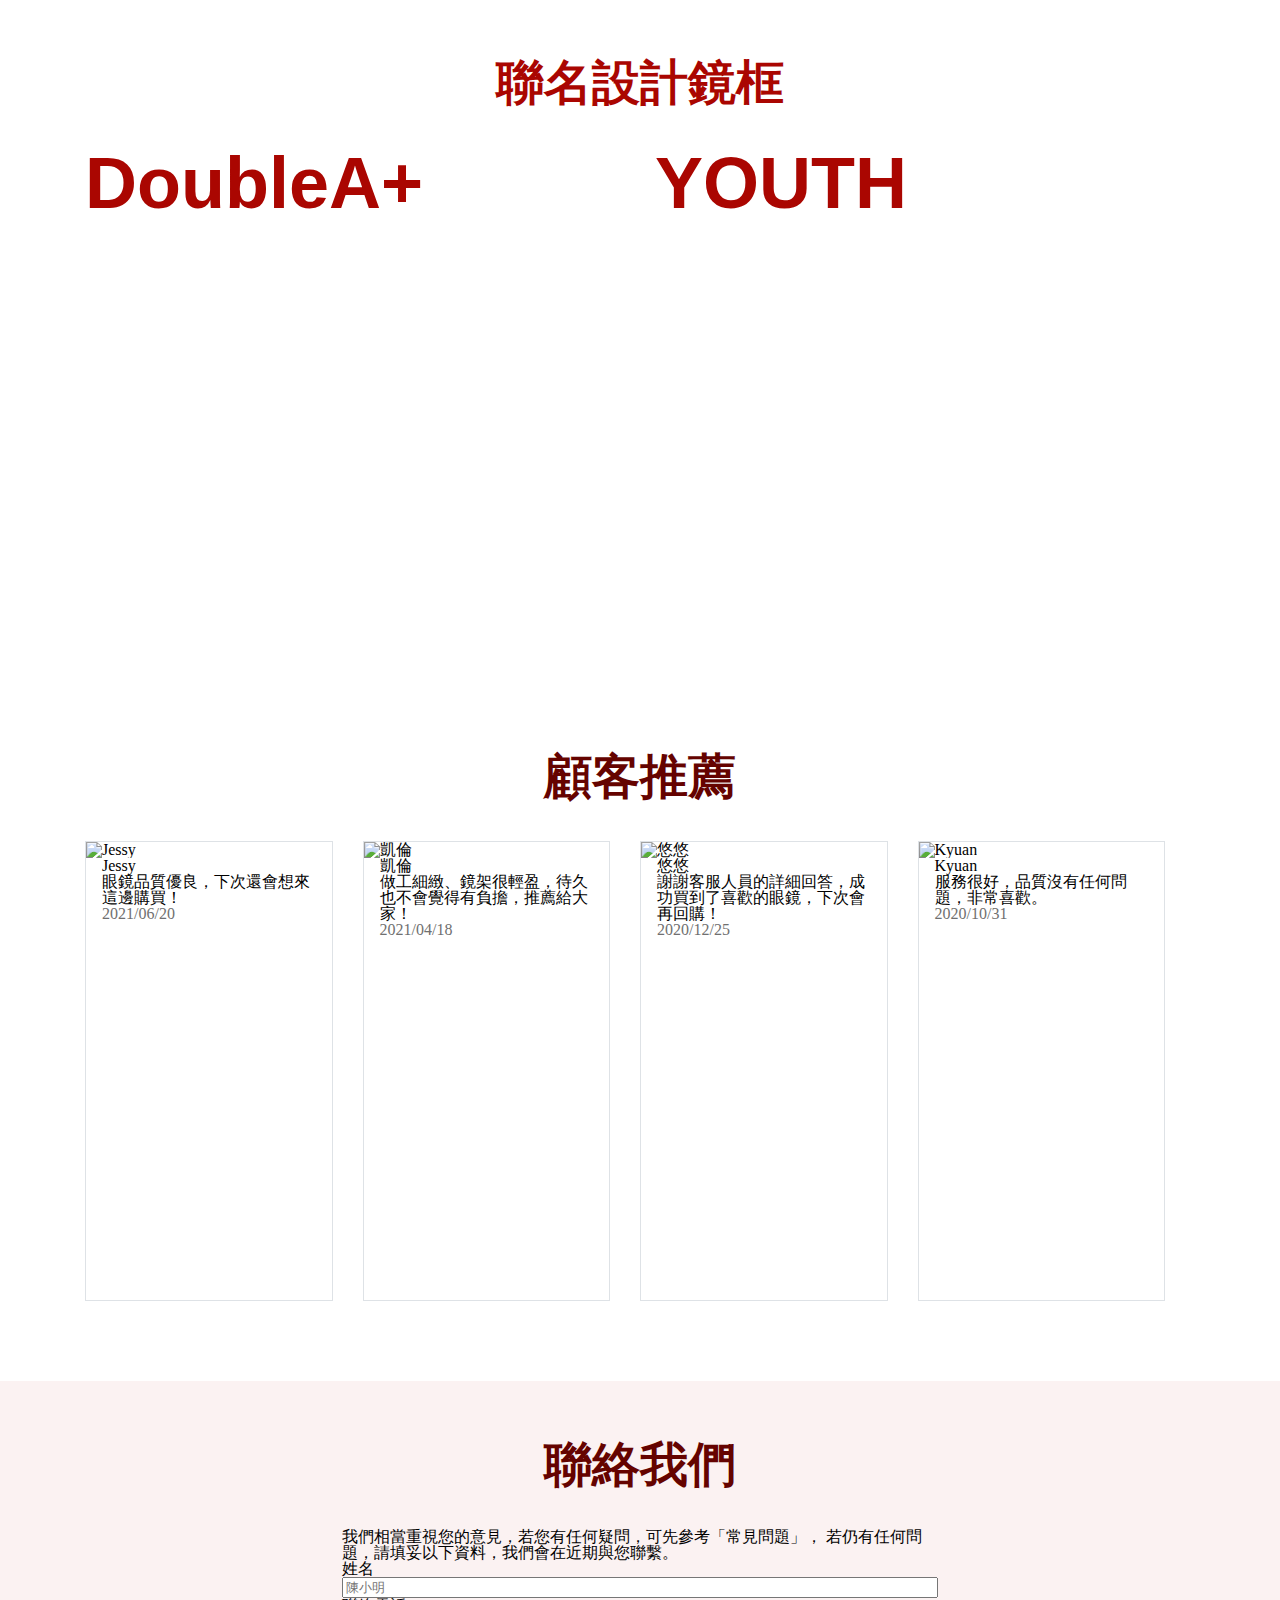
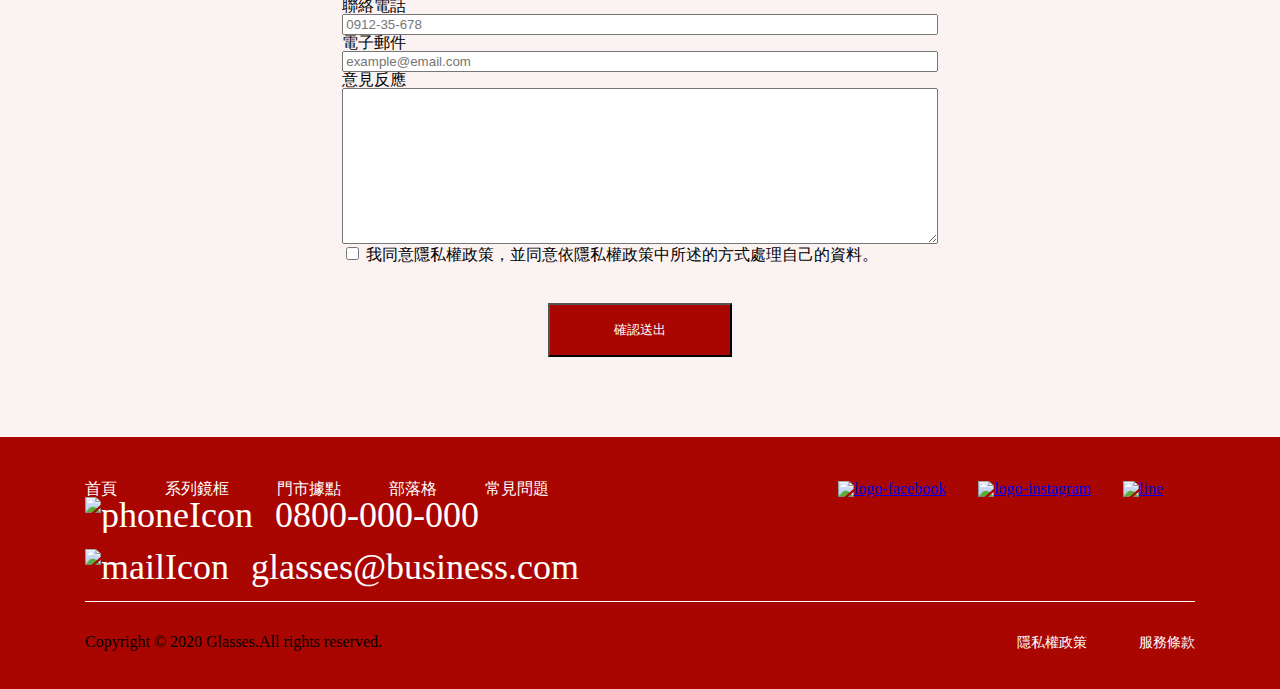
==== commit 7eb398a3: "Update 2021-11-30T14:34:05.816Z" ====
--- a/index.html
+++ b/index.html
@@ -14,7 +14,7 @@
     <img src="https://github.com/hexschool/webLayoutTraining1st/blob/master/week3/logo.png?raw=true" alt="logo">
         <ul class="linksorder">
             <li><a href="#">系列鏡框</a></li>
-            <li><a href="/app/stores.html">門市據點</a></li>
+            <li><a href="https://ptsai129.github.io/test1/stores.html">門市據點</a></li>
             <li><a href="#">部落格</a></li>
             <li><a href="#">常見問題</a></li>
         </ul>
--- a/assets/style/all.css
+++ b/assets/style/all.css
@@ -71,8 +71,9 @@
       -ms-flex-pack: justify;
           justify-content: space-between;
   padding: 30px; }
-  .navbar img {
-    padding-left: 88px; }
+
+.navbar img {
+  padding-left: 88px; }
 
 .linksorder {
   display: -webkit-box;
@@ -80,25 +81,23 @@
   display: flex;
   -webkit-box-align: center;
       -ms-flex-align: center;
-          align-items: center; }
-  .linksorder li a {
-    color: #FFFFFF;
-    font-family: "Noto Sans TC", sans-serif;
-    font-size: 28px;
-    text-decoration: none;
-    padding-right: 64px; }
+          align-items: center;
+  margin-right: 56px; }
+
+.linksorder li a {
+  color: #FFFFFF;
+  font-family: "Noto Sans TC", sans-serif;
+  font-size: 20px;
+  text-decoration: none;
+  padding: 0px 32px; }
 
 @media (max-width: 768px) {
   .container {
     max-width: 690px; }
-  .navbar {
-    padding: 38px 0px; }
   .navbar img {
-    padding-left: 39px; } }
-
-@media (max-width: 375px) {
-  .container {
-    max-width: 345px; } }
+    padding-left: 0px; }
+  .linksorder {
+    margin-right: 0px; } }
 
 .footer {
   background-color: #AA0601; }
@@ -178,9 +177,6 @@
 @media (max-width: 768px) {
   .container {
     max-width: 690px; }
-  .footer .container {
-    margin-left: 48px;
-    margin-right: 40px; }
   .navLinks li {
     padding-right: 40px; }
   .socialMedia li {
